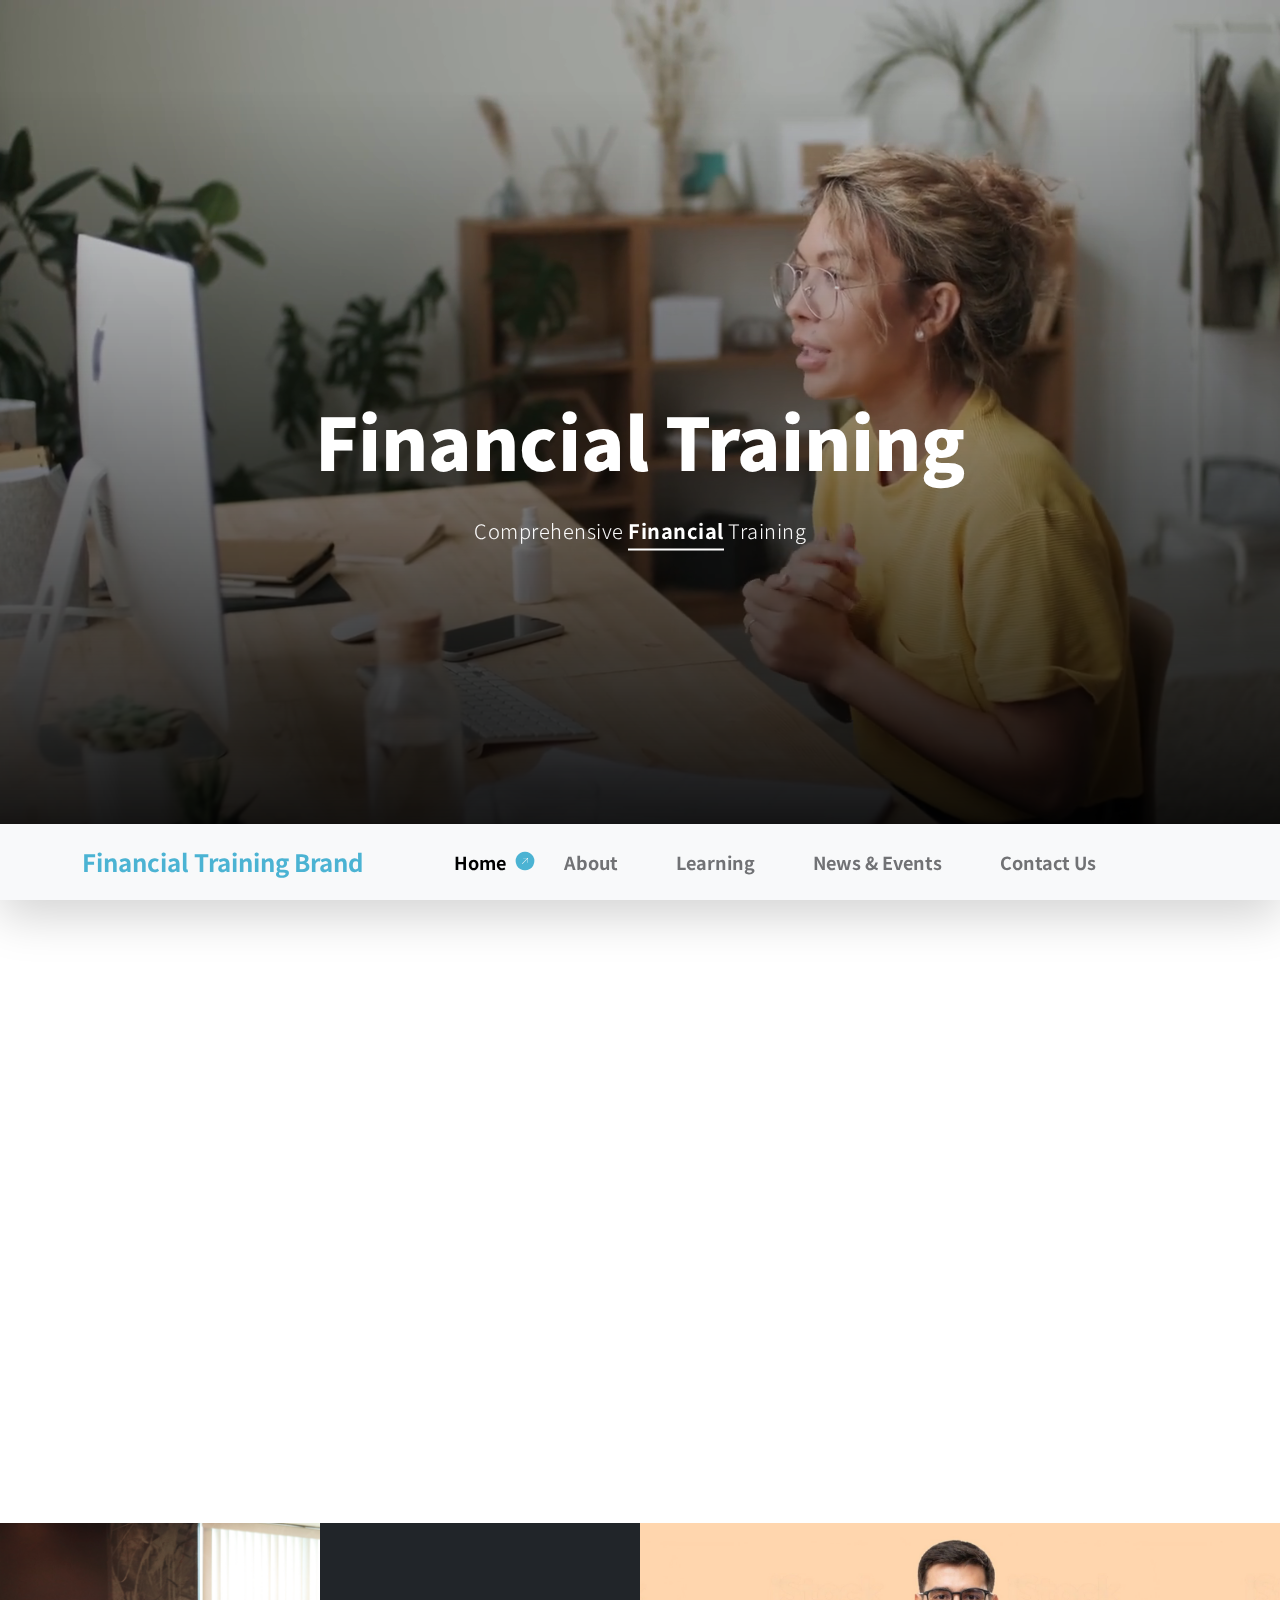
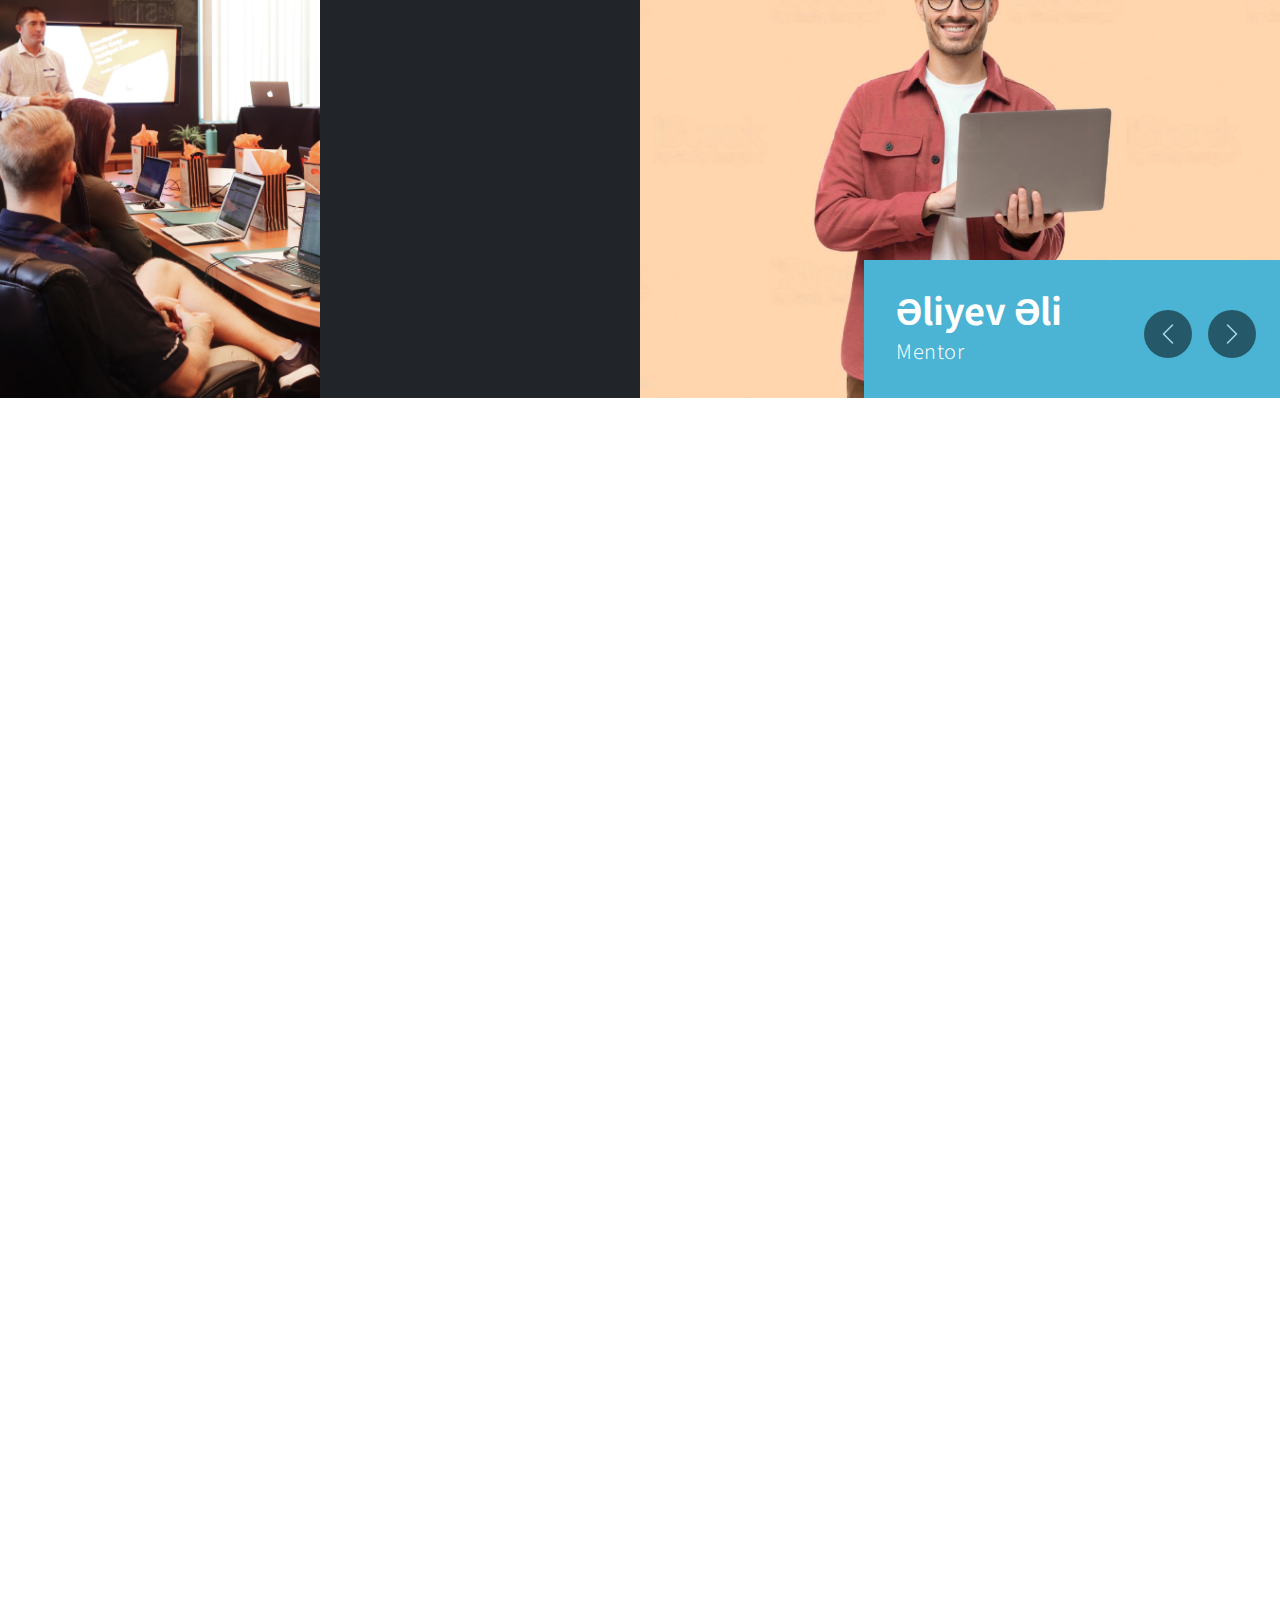
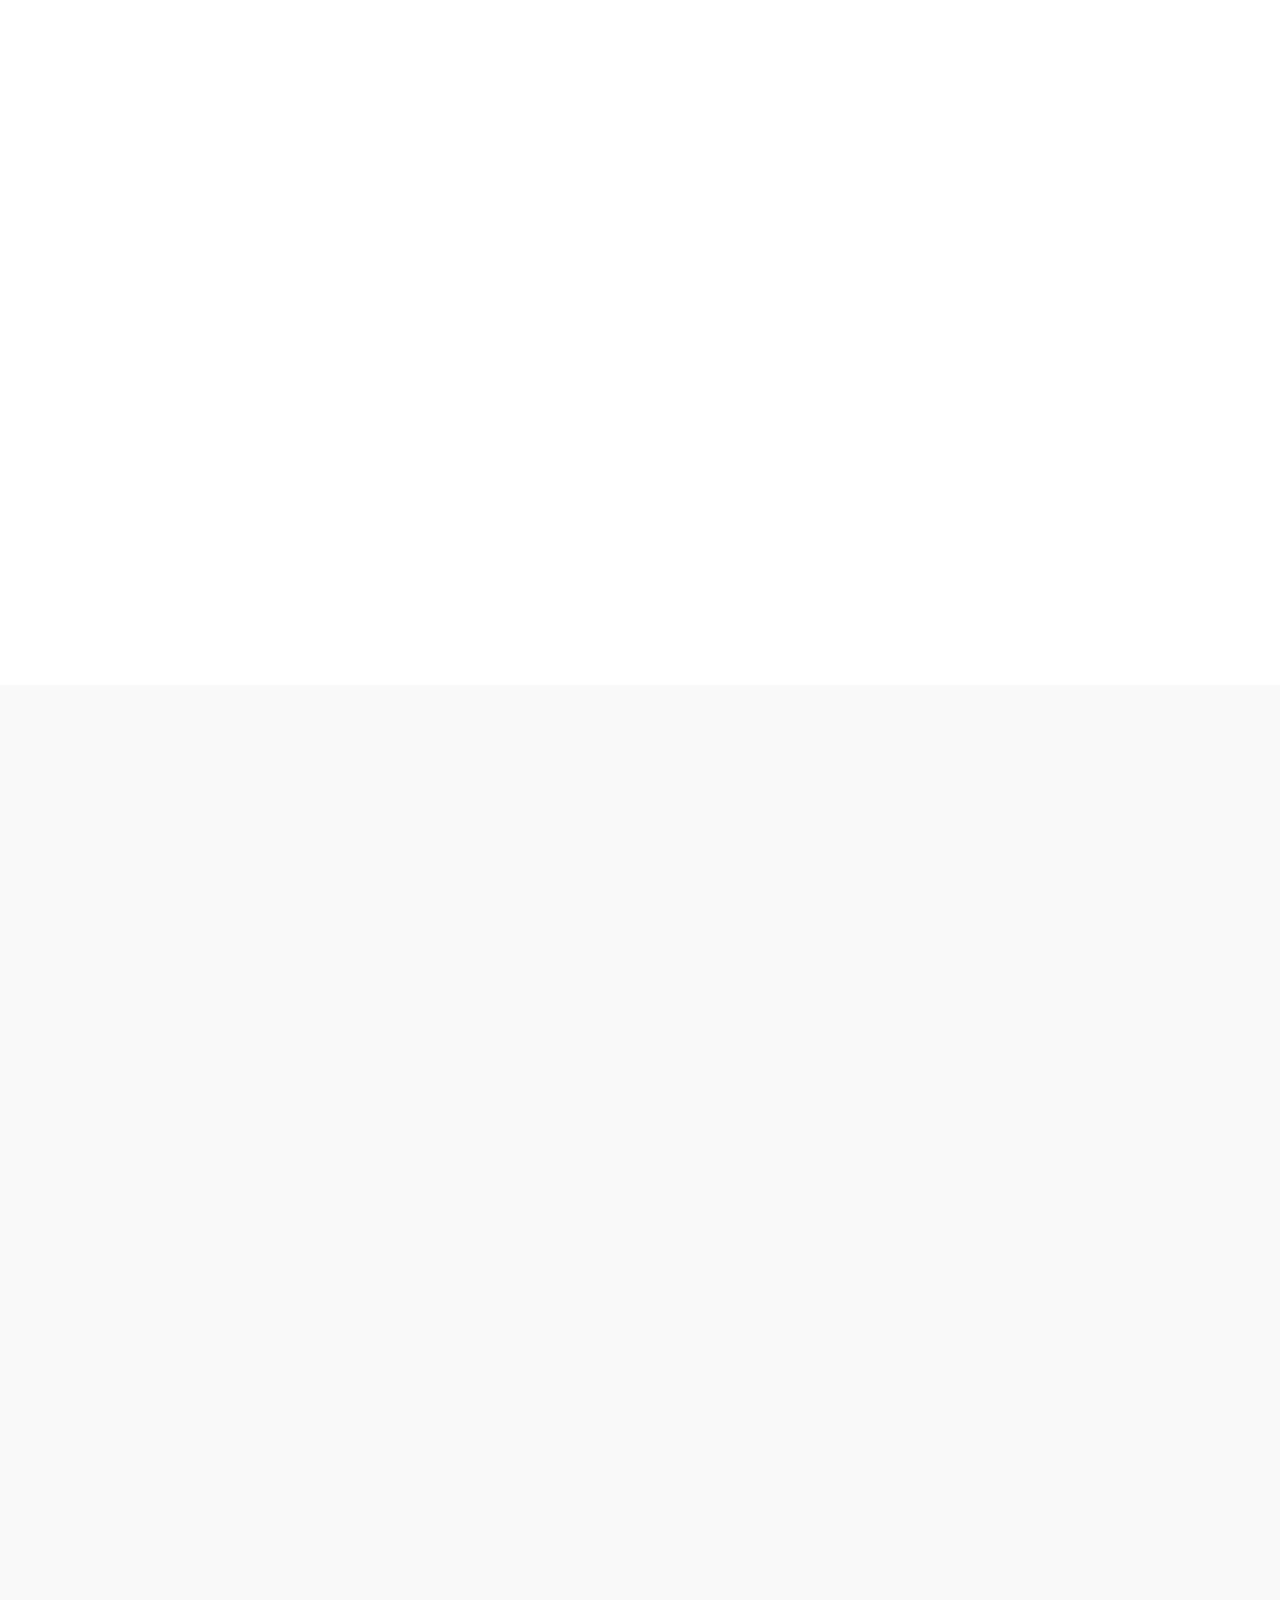
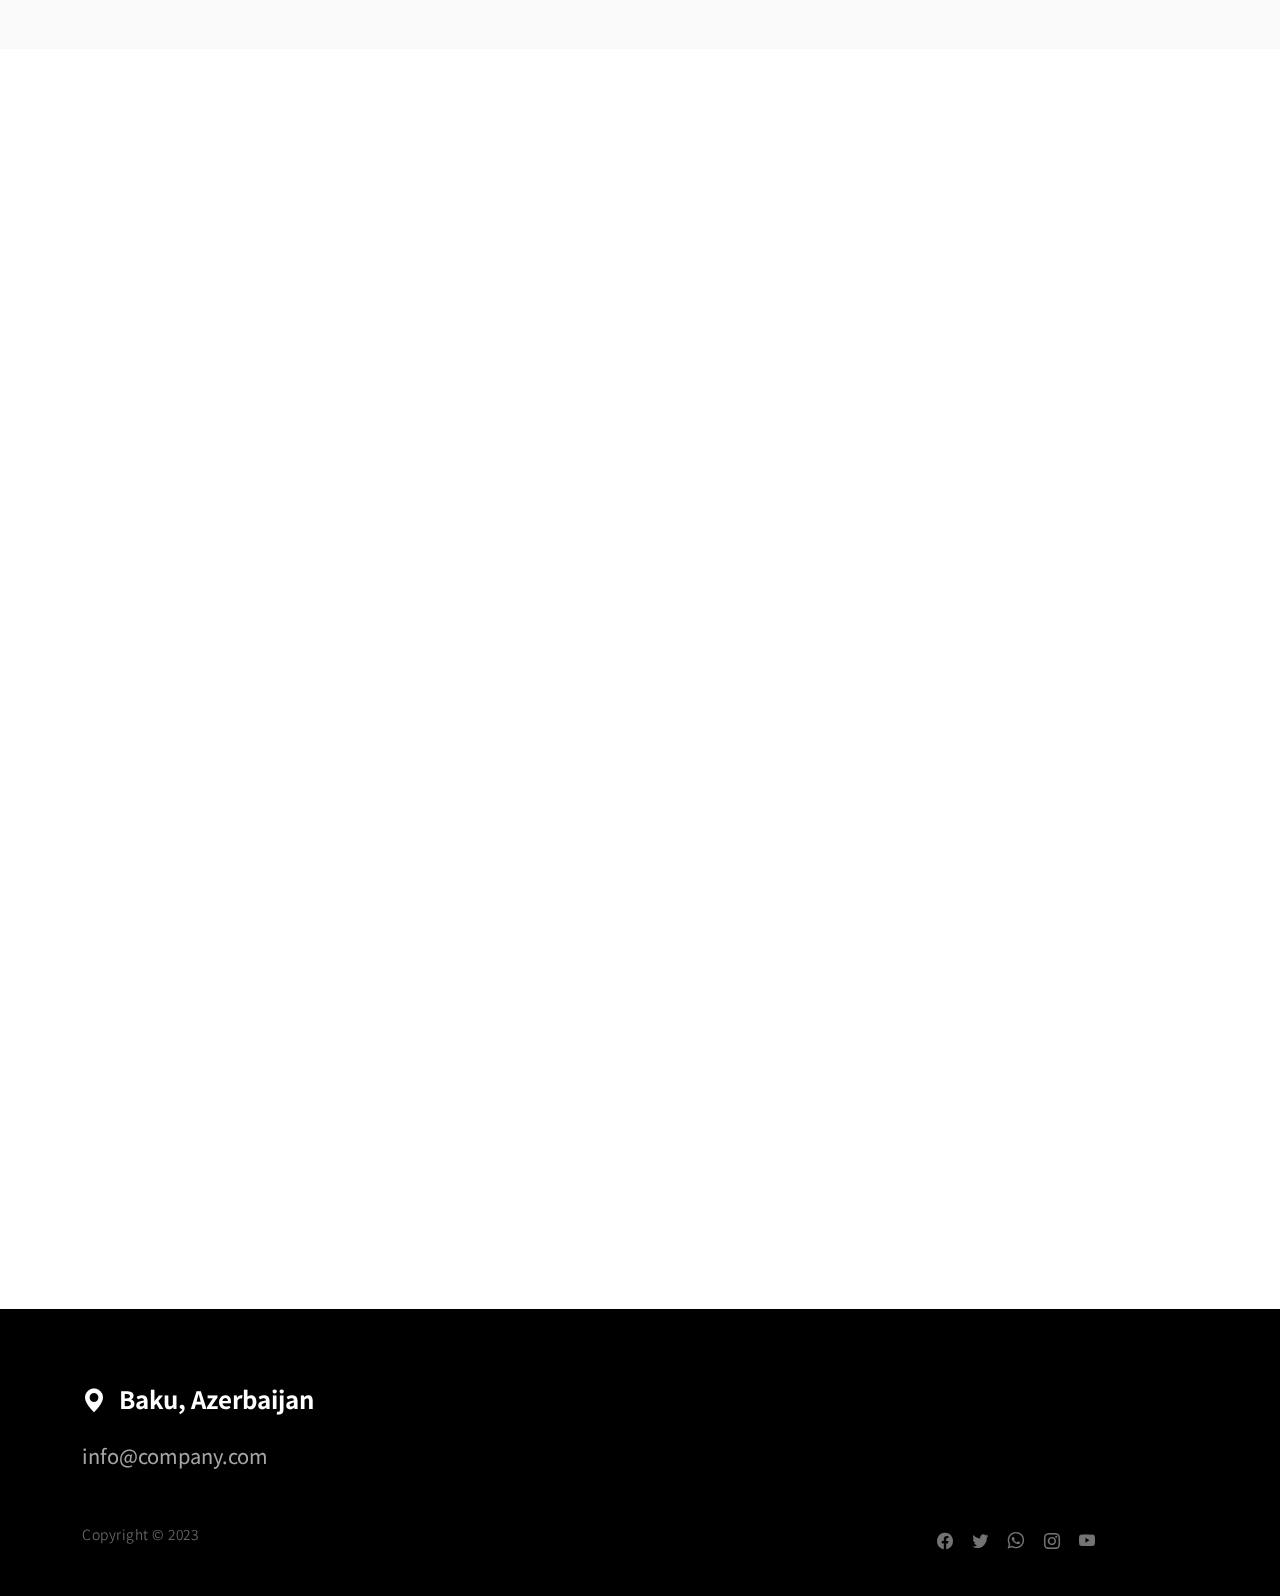
==== index.html @ aeb7f9ad "financial page" ====
<!doctype html>
<html lang="en">
    <head>
        <meta charset="utf-8">
        <meta name="viewport" content="width=device-width, initial-scale=1">

        <meta name="description" content="">
        <meta name="author" content="">

        <title>Busines Finansial Training</title>

        <!-- CSS FILES -->
        <link rel="preconnect" href="https://fonts.googleapis.com">

        <link rel="preconnect" href="https://fonts.gstatic.com" crossorigin>
        
        <link href="https://fonts.googleapis.com/css2?family=Noto+Sans+JP:wght@100;300;400;700;900&display=swap" rel="stylesheet">

        <link href="css/bootstrap.min.css" rel="stylesheet">
        <link href="css/bootstrap-icons.css" rel="stylesheet">

        <link rel="stylesheet" href="css/magnific-popup.css">

        <link href="css/aos.css" rel="stylesheet">

        <link href="css/style.css" rel="stylesheet">
<!--

-->
    </head>
    
    <body>
    
        <main>

            <section class="hero" id="hero">
                <div class="heroText">
                    <h1 class="text-white mt-5 mb-lg-4" data-aos="zoom-in" data-aos-delay="800">
                        Financial Training
                    </h1>

                    <p class="text-secondary-white-color" data-aos="fade-up" data-aos-delay="1000">
                        Comprehensive <strong class="custom-underline">Financial</strong> Training
                    </p>
                </div>

                <div class="videoWrapper">
                    <video autoplay="" loop="" muted="" class="custom-video" poster="videos/792bd98f3e617786c850493560e11c45.jpg">
                        <source src="videos/person.mp4" type="video/mp4">                        
                    </video>
                </div>

                <div class="overlay"></div>
            </section>

            <nav class="navbar navbar-expand-lg bg-light shadow-lg">
                <div class="container">
                    <a class="navbar-brand" href="index.html">
                        <strong>Financial Training Brand</strong>
                    </a>

                    <button class="navbar-toggler" type="button" data-bs-toggle="collapse" data-bs-target="#navbarNav" aria-controls="navbarNav" aria-expanded="false" aria-label="Toggle navigation">
                        <span class="navbar-toggler-icon"></span>
                    </button>

                    <div class="collapse navbar-collapse" id="navbarNav">
                        <ul class="navbar-nav mx-auto">
                            <li class="nav-item active">
                                <a class="nav-link" href="#hero">Home</a>
                            </li>

                            <li class="nav-item">
                                <a class="nav-link" href="#about">About</a>
                            </li>

                            <li class="nav-item">
                                <a class="nav-link" href="#portfolio">Learning</a>
                            </li>

                            <li class="nav-item">
                                <a class="nav-link" href="#news">News & Events</a>
                            </li>

                            <li class="nav-item">
                                <a class="nav-link" href="#contact">Contact Us</a>
                            </li>
                        </ul>
                    </div>
                </div>
            </nav>

            <section class="section-padding pb-0" id="about">
                <div class="container mb-5 pb-lg-5">
                    <div class="row">
                        <div class="col-12">
                            <h2 class="mb-3" data-aos="fade-up">We Help You Make Informed Business Decisions</h2>
                        </div>

                        <div class="col-lg-6 col-12 mt-3 mb-lg-5">
                            <p class="me-4" data-aos="fade-up" data-aos-delay="300">We understand that managing finances can be overwhelming, especially for small business owners who have to juggle multiple responsibilities. That's why our training programs are designed to help you gain the knowledge and skills needed to make informed financial decisions that can ultimately lead to success.</p>
                        </div>

                        <div class="col-lg-6 col-12 mt-lg-3 mb-lg-5">
                            <p data-aos="fade-up" data-aos-delay="500">Our courses cover a wide range of topics, including financial planning, budgeting, cash flow management, financial analysis, and investment strategies. Our expert instructors have extensive experience in finance and business management, and they are passionate about helping others achieve their financial goals.</p>
                        </div>

                    </div>
                </div>

                <div class="container-fluid">
                    <div class="row">
                        <div class="col-lg-3 col-12 p-0">      
                            <img src="images/training.jpg" class="img-fluid about-image" alt="">
                        </div>

                        <div class="col-lg-3 col-12 bg-dark">  
                            <div class="d-flex flex-column flex-wrap justify-content-center h-100 py-5 px-4 pt-lg-4 pb-lg-0">
                                <h3 class="text-white mb-3" data-aos="fade-up">We’re - idealists and strategic thinkers.</h3>

                                <p class="text-secondary-white-color" data-aos="fade-up">Over ten years experiance</p>

                                <div class="mt-3 custom-links">
                                    
                                    <a href="#news" class="text-white custom-link" data-aos="zoom-in" data-aos-delay="100">Read News & Events</a>

                                    <a href="#contact" class="text-white custom-link" data-aos="zoom-in" data-aos-delay="300">Learn with Us</a>
                                </div>

                            </div>
                        </div>

                        <div class="col-lg-6 col-12 p-0">  
                            <section id="myCarousel" class="carousel slide carousel-fade" data-bs-ride="carousel">
                                <div class="carousel-inner">
                                    <div class="carousel-item active">
                                        <img src="images/people/5.jpg" class="img-fluid team-image" alt="">

                                        <div class="team-thumb bg-warning">
                                            <h3 class="text-white mb-0">Əliyev Əli</h3>

                                            <p class="text-secondary-white-color mb-0">Mentor</p>
                                        </div>
                                    </div>

                                    <div class="carousel-item">
                                        <img src="images/people/1.jpg" class="img-fluid team-image" alt="">

                                        <div class="team-thumb bg-primary">
                                            <h3 class="text-white mb-0">Vəliyev Vəli</h3>

                                            <p class="text-secondary-white-color mb-0">CEO</p>
                                        </div>
                                    </div>

                                    <div class="carousel-item">
                                        <img src="images/people/4.jpg" class="img-fluid team-image" alt="">

                                        <div class="team-thumb bg-success">
                                            <h3 class="text-white mb-0">Nail</h3>

                                            <p class="text-secondary-white-color mb-0">Director</p>
                                        </div>
                                    </div>

                                    <div class="carousel-item">
                                        <img src="images/people/2.jpg" class="img-fluid team-image" alt="">

                                        <div class="team-thumb bg-info">
                                            <h3 class="text-white mb-0">Fuad</h3>

                                            <p class="text-secondary-white-color mb-0">Teacher</p>
                                        </div>
                                    </div>

                                    <div class="carousel-item">
                                        <img src="images/people/3.jpg" class="img-fluid team-image" alt="">

                                        <div class="team-thumb bg-danger">
                                            <h3 class="text-white mb-0">Həmid</h3>

                                            <p class="text-secondary-white-color mb-0">Manager</p>
                                        </div>
                                    </div>
                                </div>

                                <button class="carousel-control-prev" type="button" data-bs-target="#myCarousel" data-bs-slide="prev">
                                      <span class="carousel-control-prev-icon" aria-hidden="true"></span>

                                      <span class="visually-hidden">Previous</span>
                                </button>

                                <button class="carousel-control-next" type="button" data-bs-target="#myCarousel" data-bs-slide="next">
                                      <span class="carousel-control-next-icon" aria-hidden="true"></span>

                                      <span class="visually-hidden">Next</span>
                                </button>
                            </section>

                        </div>
                    </div>
                </div>
            </section>

            <section class="section-padding" id="portfolio">
                <div class="container">
                    <div class="row">

                        <div class="col-12">
                            <h2 class="mb-5 text-center" data-aos="fade-up">Learning</h2>
                        </div>

                        <div class="col-lg-6 col-12">
                            <div class="portfolio-thumb mb-5" data-aos="fade-up">
                                <a href="images/portfolio/analysis.jpg" class="image-popup">
                                    <img src="images/portfolio/analysis.jpg" class="img-fluid portfolio-image" alt="">
                                </a>

                                <div class="portfolio-info">                     
                                    <h4 class="portfolio-title mb-0">Financial Planning and Analysis for Business Owners</h4>

                                    <p class="text-danger">This course provides a comprehensive overview of financial planning and analysis techniques that are specifically designed for business owners. You will learn how to evaluate your company's financial health, identify potential risks and opportunities, and develop a long-term financial plan that aligns with your business goals.</p>
                                </div>
                            </div> 

                            <div class="portfolio-thumb" data-aos="fade-up">
                                <a href="images/portfolio/managment.jpg" class="image-popup">
                                    <img src="images/portfolio/managment.jpg" class="img-fluid portfolio-image" alt="">
                                </a>

                                <div class="portfolio-info">                     
                                    <h4 class="portfolio-title mb-0">Cash Flow Management: Strategies for Sustainable Business Growth</h4>

                                    <p class="text-success">This course teaches you how to effectively manage your business's cash flow to ensure sustainable growth and profitability. You will learn how to create accurate cash flow forecasts, identify and manage cash flow risks, and implement strategies to optimize cash flow.</p>
                                </div>
                            </div> 
                        </div>

                        <div class="col-lg-6 col-12">
                            <div class="portfolio-thumb mt-5 mt-lg-0 mb-5" data-aos="fade-up">
                                <a href="images/portfolio/investing.jpg" class="image-popup">
                                    <img src="images/portfolio/investing.jpg" class="img-fluid portfolio-image" alt="">
                                </a>

                                <div class="portfolio-info">                     
                                    <h4 class="portfolio-title mb-0">Investing in Your Business: Maximizing Returns and Minimizing Risks</h4>

                                    <p class="text-warning">This course focuses on investment strategies that can help you grow your business while minimizing risks. You will learn how to evaluate different investment opportunities, develop an investment plan that aligns with your business goals, and implement strategies to mitigate risks.</p>
                                </div>
                            </div> 

                            <div class="portfolio-thumb" data-aos="fade-up">
                                <a href="images/portfolio/budget.jpg" class="image-popup">
                                    <img src="images/portfolio/budget.jpg" class="img-fluid portfolio-image" alt="">
                                </a>

                                <div class="portfolio-info">                     
                                    <h4 class="portfolio-title mb-0">Mastering Business Budgeting: From Basics to Advanced Techniques</h4>

                                    <p class="text-info">This course covers everything you need to know about budgeting for your business, from the basics of creating a budget to advanced techniques for forecasting and variance analysis. You will learn how to create an effective budget, monitor your actual spending against your budget, and make adjustments as needed to ensure financial stability and growth.</p>
                                </div>
                            </div> 
                        </div>

                    </div>
                </div>
            </section>

            <section class="news section-padding" id="news">
                <div class="container">
                    <div class="row">

                        <div class="col-12">
                            <h2 class="mb-5 text-center" data-aos="fade-up">News & Events</h2>
                        </div>

                        <div class="col-lg-6 col-12 mb-5 mb-lg-0">
                            <div class="news-thumb" data-aos="fade-up">
                                <a href="news-detail.html" class="news-image-hover news-image-hover-warning">
                                    <img src="images/news/strategy.jpg" class="img-fluid large-news-image news-image" alt="">
                                </a>

                                <div class="news-category bg-warning text-white">News</div>
                                
                                <div class="news-text-info">
                                    <h5 class="news-title">
                                        <a href="news-detail.html" class="news-title-link">TNew Course Alert: Advanced Financial Modeling for Business Owners</a>
                                    </h5>

                                    <span class="text-muted">Stay ahead of the curve with our latest course, designed to help business owners develop complex financial models to support strategic decision-making.</span>
                                </div>
                            </div> 
                        </div>

                        <div class="col-lg-6 col-12">
                            <div class="news-thumb news-two-column d-flex flex-column flex-lg-row" data-aos="fade-up">
                                <div class="news-top w-100">
                                    
                                    <a href="news-detail.html" class="news-image-hover news-image-hover-primary">
                                        <img src="images/news/event.jpg" class="img-fluid news-image" alt="">
                                    </a>

                                    <div class="news-category bg-primary text-white">Events</div>
                                </div>
                                
                                <div class="news-bottom w-100">
                                    <div class="news-text-info">
                                        <h6 class="news-title">
                                            <a href="news-detail.html" class="news-title-link">Webinar: Managing Business Finances in Times of Economic Uncertainty</a>
                                        </h6>

                                        <div class="d-flex flex-wrap">
                                            <span class="text-muted me-2">
                                                <i class="bi-geo-alt-fill me-1 mb-2 mb-lg-0"></i>
                                                Baku,
                                            </span>

                                            <!-- <span class="text-muted">Join our expert panel for a discussion on how to manage your business.</span> -->
                                            <!-- <span class="text-muted">June 6, 2023</span> -->
                                        </div>
                                    </div>
                                </div>
                            </div> 

                            <div class="news-thumb news-two-column d-flex flex-column flex-lg-row" data-aos="fade-up">
                                <div class="news-top w-100" data-aos="fade-up">
                                    
                                    <a href="news-detail.html" class="news-image-hover news-image-hover-success">
                                        <img src="images/news/success.jpg" class="img-fluid news-image" alt="">
                                    </a>

                                    <div class="news-category bg-success text-white">News</div>
                                </div>
                                
                                <div class="news-bottom w-100">
                                    <div class="news-text-info">
                                        <h6 class="news-title">
                                            <a href="news-detail.html" class="news-title-link">Success Story: How Our Financial Training Transformed a Small Business</a>
                                        </h6>

                                        <!-- <span class="text-muted">Read about how one of our clients used the skills and knowledge gained from our financial training programs to turn their struggling business around and achieve sustainable growth. Learn about the challenges they faced, the strategies they implemented, and the results they achieved.</span> -->
                                    </div>
                                </div>
                            </div> 
                        </div>

                    </div>
                </div>
            </section>

            <section class=" contact section-padding" id="contact">
                <div class="container">
                    <div class="row">
                        
                        <div class="col-lg-7 col-12 mx-auto">

                            <h2 class="mb-4 text-center" data-aos="fade-up">Write to us</h2>

                            <form action="#" method="post" class="contact-form" role="form" data-aos="fade-up">

                                <div class="row">
                                    
                                    <div class="col-lg-6 col-6">
                                        <label for="name" class="form-label">Name <sup class="text-danger">*</sup></label>

                                        <input type="text" name="name" id="name" class="form-control" placeholder="Full name" required>
                                    </div>

                                    <div class="col-lg-6 col-6">
                                        <label for="email" class="form-label">Email <sup class="text-danger">*</sup></label>

                                        <input type="email" name="email" id="email" pattern="[^ @]*@[^ @]*" class="form-control" placeholder="Email address" required>
                                    </div>

                                    <div class="col-12 my-4">
                                        <label for="message" class="form-label">How can we help?</label>

                                        <textarea name="message" rows="6" class="form-control" id="message" placeholder="Tell us about the project" required></textarea>
                                        
                                    </div>

                                    <div class="col-12">
                                        <label for="services" class="form-label">Services<sup class="text-danger">*</sup></label>
                                    </div>

                                    <div class="col-lg-4 col-12">
                                        <div class="form-check">
                                            <input type="checkbox" id="checkbox1" name="checkbox1" class="form-check-input">

                                            <label class="form-check-label" for="checkbox1">Finance</label>
                                          </div>
                                    </div>

                                    <div class="col-lg-4 col-12 my-2 my-lg-0">
                                        <div class="form-check">
                                            <input type="checkbox" id="checkbox2" name="checkbox2" class="form-check-input">

                                            <label class="form-check-label" for="checkbox2">Development</label>
                                          </div>
                                    </div>

                                    <div class="col-lg-4 col-12">
                                        <div class="form-check">
                                            <input type="checkbox" id="checkbox3" name="checkbox3" class="form-check-input">

                                            <label class="form-check-label" for="checkbox3">Financial Analysis</label>
                                          </div>
                                    </div>
                                </div>

                                <div class="col-lg-5 col-12 mx-auto mt-5">
                                    <button type="submit" class="form-control">Send Message</button>
                                </div>
                            </form>
                        </div>

                    </div>
                </div>
            </section>

            <section class="google-map">
                <iframe src="https://www.google.com/maps/embed?pb=!1m18!1m12!1m3!1d194472.7685290428!2d49.6901468531822!3d40.39473700833505!2m3!1f0!2f0!3f0!3m2!1i1024!2i768!4f13.1!3m3!1m2!1s0x40307d6bd6211cf9%3A0x343f6b5e7ae56c6b!2z0JHQsNC60YM!5e0!3m2!1sru!2saz!4v1683681898958!5m2!1sru!2saz" width="600" height="450" style="border:0;" allowfullscreen="" loading="lazy" referrerpolicy="no-referrer-when-downgrade"></iframe>
            </section>

        </main>

        <footer class="site-footer">
            <div class="container">
                <div class="row">

                    <div class="col-12">
                        <h5 class="text-white">
                            <i class="bi-geo-alt-fill me-2"></i>
                            Baku, Azerbaijan
                        </h5>

                        <a href="mailto:info@company.com" class="custom-link mt-3 mb-5">
                            info@company.com
                        </a>
                    </div>

                    <div class="col-6">
                        <p class="copyright-text mb-0">Copyright © 2023 
                        
                    
                    </div>

                    <div class="col-lg-3 col-5 ms-auto">
                        <ul class="social-icon">
                            <li><a href="#" class="social-icon-link bi-facebook"></a></li>

                            <li><a href="#" class="social-icon-link bi-twitter"></a></li>

                            <li><a href="#" class="social-icon-link bi-whatsapp"></a></li>

                            <li><a href="#" class="social-icon-link bi-instagram"></a></li>

                            <li><a href="#" class="social-icon-link bi-youtube"></a></li>
                        </ul>
                    </div>

                </div>
            </section>
        </footer>

        <!-- JAVASCRIPT FILES -->
        <script src="js/jquery.min.js"></script>
        <script src="js/bootstrap.bundle.min.js"></script>
        <script src="js/jquery.sticky.js"></script>
        <script src="js/aos.js"></script>
        <script src="js/jquery.magnific-popup.min.js"></script>
        <script src="js/magnific-popup-options.js"></script>
        <script src="js/scrollspy.min.js"></script>
        <script src="js/custom.js"></script>

    </body>
</html>
---- css/style.css ----
/*---------------------------------------
  CUSTOM PROPERTIES ( VARIABLES )             
-----------------------------------------*/
:root {
  --white-color:                  #FFFFFF;
  --primary-color:                #4bb3d3;
  --section-bg-color:             #f9f9f9;
  --dark-color:                   #000000;
  --grey-color:                   #fcfeff;
  --text-secondary-white-color:   rgba(255, 255, 255, 0.98);
  --title-color:                  #565758;
  --p-color:                      #717275;

  --body-font-family:           'Noto Sans JP', sans-serif;

  --h1-font-size:               72px;
  --h2-font-size:               42px;
  --h3-font-size:               36px;
  --h4-font-size:               32px;
  --h5-font-size:               24px;
  --h6-font-size:               22px;
  --p-font-size:                20px;
  --copyright-text-font-size:   14px;
  --custom-link-font-size:      12px;

  --font-weight-light:          300;
  --font-weight-normal:         400;
  --font-weight-bold:           700;
  --font-weight-black:          900;
}

body,
html {
  height: 100%;
}

body {
    background: var(--white-color);
    font-family: var(--body-font-family);    
    position: relative;
}

/*---------------------------------------
  TYPOGRAPHY               
-----------------------------------------*/

h2,
h3,
h4,
h5,
h6 {
  color: var(--dark-color);
  line-height: inherit;
}

h1,
h2,
h3,
h4,
h5,
h6 {
  font-weight: var(--font-weight-bold);
}

h1,
h2 {
  font-weight: var(--font-weight-black);
}

h1 {
  font-size: var(--h1-font-size);
  line-height: normal;
}

h2 {
  font-size: var(--h2-font-size);
}

h3 {
  font-size: var(--h3-font-size);
}

h4 {
  font-size: var(--h4-font-size);
}

h5 {
  font-size: var(--h5-font-size);
}

h6 {
  font-size: var(--h6-font-size);
}

p {
  color: var(--p-color);
  font-size: var(--p-font-size);
  font-weight: var(--font-weight-light);
  letter-spacing: 0.5px;
}

.text-secondary-white-color {
  color: var(--text-secondary-white-color);
}

a, 
button {
  touch-action: manipulation;
  transition: all 0.3s;
}

a {
  color: var(--p-color);
  text-decoration: none;
}

a:hover {
  color: var(--primary-color);
}

::selection {
  background: var(--dark-color);
  color: var(--white-color);
}

.custom-underline {
  border-bottom: 2px solid var(--white-color);
  color: var(--white-color);
  padding-bottom: 4px;
}

.videoWrapper {
  position: relative;
  padding-bottom: 56.25%; /* 16:9 */
  height: 0;
  z-index: -100;
}

.custom-video {
  position: absolute;
  top: 0;
  left: 0;
  width: 100%;
  height: 100%;
}

.overlay {
  background: linear-gradient(to top, #000, transparent 90%);
  position: absolute;
  top: 0;
  right: 0;
  bottom: 0;
  left: 0;
}

/*---------------------------------------
  CUSTOM LINK               
-----------------------------------------*/
.custom-links {
  max-width: 230px;
}

.custom-link {
  position: relative;
  overflow: hidden;
  z-index: 1;
  display: inline-block;
  transition: all .3s cubic-bezier(.645,.045,.355,1);
}

.custom-link::after {
  content: "";
  width: 0;
  height: 2px;
  bottom: 0;
  position: absolute;
  left: auto;
  right: 0;
  z-index: -1;
  transition: width .6s cubic-bezier(.25,.8,.25,1) 0s;
  background: currentColor;
}

.custom-link:hover::after {
  width: 100%;
  left: 0;
  right: auto;
}

.custom-link:hover,
.custom-link:hover::after {
  color: var(--white-color);
}

b,
strong {
  font-weight: var(--font-weight-bold);
}

/*---------------------------------------
  NAVIGATION               
-----------------------------------------*/

.navbar {
  z-index: 9;
  right: 0;
  left: 0;
  padding-top: 15px;
  padding-bottom: 15px;
}

.navbar-brand {
  color: var(--primary-color);
  font-size: 24px;
  font-weight: var(--font-weight-bold);
}

.navbar-expand-lg .navbar-nav .nav-link {
  padding-right: 15px;
  padding-left: 15px;
}

.navbar-nav .nav-link::after {
  content: "\f140";
  font-family: bootstrap-icons;
  display: inline-block;
  margin-left: 10px;
  color: var(--primary-color);
  opacity: 0;
  -webkit-transition: opacity 0.3s, -webkit-transform 0.3s;
  -moz-transition: opacity 0.3s, -moz-transform 0.3s;
  transition: opacity 0.3s, transform 0.3s;
  -webkit-transform: translateY(10px);
  -moz-transform: translateY(10px);
  transform: translateY(10px);
}

.navbar-nav .nav-link:hover::after {
  opacity: 1;
  -webkit-transform: translateY(0px);
  -moz-transform: translateY(0px);
  transform: translateY(0px);
}

.navbar-nav .nav-link {
  color: var(--p-color);
  font-size: 18px;
  font-weight: var(--font-weight-bold);
  position: relative;
}

.navbar-nav .nav-link:hover::after,
.navbar-nav .nav-item.active .nav-link::after {
  color: var(--primary-color);
  opacity: 1;
  -webkit-transform: translateY(0px);
  -moz-transform: translateY(0px);
  transform: translateY(0px);
}

.navbar-nav .nav-item.active .nav-link,
.nav-link:focus, 
.nav-link:hover {
  color: var(--dark-color);
}

.nav-link:focus {
  color: var(--p-color);
}

.navbar-toggler {
  border: 0;
  padding: 0;
  cursor: pointer;
  margin: 0;
  width: 30px;
  height: 35px;
  outline: none;
}

.navbar-toggler:focus {
  outline: none;
  box-shadow: none;
}

.navbar-toggler[aria-expanded="true"] .navbar-toggler-icon {
  background: transparent;
}

.navbar-toggler[aria-expanded="true"] .navbar-toggler-icon:before,
.navbar-toggler[aria-expanded="true"] .navbar-toggler-icon:after {
  transition: top 300ms 50ms ease, -webkit-transform 300ms 350ms ease;
  transition: top 300ms 50ms ease, transform 300ms 350ms ease;
  transition: top 300ms 50ms ease, transform 300ms 350ms ease, -webkit-transform 300ms 350ms ease;
  top: 0;
}

.navbar-toggler[aria-expanded="true"] .navbar-toggler-icon:before {
  transform: rotate(45deg);
}

.navbar-toggler[aria-expanded="true"] .navbar-toggler-icon:after {
  transform: rotate(-45deg);
}

.navbar-toggler .navbar-toggler-icon {
  background: var(--dark-color);
  transition: background 10ms 300ms ease;
  display: block;
  width: 30px;
  height: 2px;
  position: relative;
}

.navbar-toggler .navbar-toggler-icon:before,
.navbar-toggler .navbar-toggler-icon:after {
  transition: top 300ms 350ms ease, -webkit-transform 300ms 50ms ease;
  transition: top 300ms 350ms ease, transform 300ms 50ms ease;
  transition: top 300ms 350ms ease, transform 300ms 50ms ease, -webkit-transform 300ms 50ms ease;
  position: absolute;
  right: 0;
  left: 0;
  background: var(--dark-color);
  width: 30px;
  height: 2px;
  content: '';
}

.navbar-toggler .navbar-toggler-icon:before {
  top: -8px;
}

.navbar-toggler .navbar-toggler-icon:after {
  top: 8px;
}

/*---------------------------------------
  HERO              
-----------------------------------------*/
.hero {
  position: relative;
  overflow: hidden;
}

@media screen and (min-width: 992px) {
  .hero {
    height: 100vh;
  }

  .custom-video,
  .news-detail-image {
    object-fit: cover;
    width: 100vw;
    height: 100vh;
  }

  .sticky-wrapper {
    position: relative;
    bottom: 76px;
  }
}

.heroText {
  position: absolute;
  z-index: 9;
  top: 50%;
  left: 50%;
  transform: translate(-50%, -50%);
  width: 85%;
  text-align: center;
}

/*---------------------------------------
  ABOUT & TEAM MEMBERS               
-----------------------------------------*/
.about-image,
.team-image {
  width: 100%;
  height: 100%;
  max-height: 635px;
  min-height: 475px;
  object-fit: cover;
}

.team-thumb {
  background: var(--white-color);
  position: absolute;
  bottom: 0;
  right: 0;
  width: 65%;
  padding: 22px 32px 32px 32px;
}

.carousel-control-next, 
.carousel-control-prev {
  top: auto;
  bottom: 2.5rem;
}

.carousel-control-prev {
  right: 4rem;
  left: auto;
}

.carousel-control-next-icon, 
.carousel-control-prev-icon {
  background-color: var(--dark-color);
  background-size: 50% 50%;
  border-radius: 100px;
  width: 3rem;
  height: 3rem;
}

/*---------------------------------------
  PORTFOLIO               
-----------------------------------------*/
.portfolio-thumb {
  position: relative;
  overflow: hidden;
}

.portfolio-info {
  margin: 20px;
}

/*---------------------------------------
  NEWS & EVENTS               
-----------------------------------------*/

.news,
.related-news {
  background: var(--section-bg-color);
}

.news-thumb {
  position: relative;
}

.news-category {
  background: var(--white-color);
  position: absolute;
  z-index: 9;
  top: 0;
  left: 0;
  padding: 4px 12px;
  display: inline-block;
}

.news-text-info {
  margin: 0 20px;
}

.news-title {
  margin-top: 15px;
  margin-bottom: 15px;
}

.news-title-link {
  color: var(--title-color);
  display: inline-block;
}

.news-title-link:hover {
  color: var(--dark-color);
}

.portfolio-image,
.news-image {
  display: block;
  transition: transform 0.6s ease-out;
}

.news-image-hover {
  display: inline-block;
  position: relative;
  overflow: hidden;
  z-index: 1;
  transition: all .3s cubic-bezier(.645,.045,.355,1);
  padding-bottom: 4px;
  height: 100%;
}

.news-image-hover::after {
  content: "";
  width: 0;
  height: 4px;
  bottom: 0;
  position: absolute;
  left: auto;
  right: 0;
  z-index: -1;
  transition: width .6s cubic-bezier(.25,.8,.25,1) 0s;
  background: #198754;
}

.news-image-hover-warning::after {
  background: #4bb3d3;
}

.news-image-hover-primary::after {
  background: #0d6efd;
}

.news-image-hover-success::after {
  background: #198754;
}

.news-image-hover:hover::after {
  width: 100%;
  left: 0;
  right: auto;
  z-index: 9;
}

.image-popup:hover .portfolio-image,
.news-image-hover:hover .news-image {
  transform: scale(1.02);
}

.news-two-column {
  min-height: 199px;
  margin-bottom: 16px;
}

.news-two-column .news-image {
  width: 100%;
  height: 100%;
  object-fit: cover;
}

.social-share-link,
.social-share-link + span {
  color: rgba(255, 255, 255, 0.65);
}

/*---------------------------------------
  SECTION               
-----------------------------------------*/
.section-padding {
  padding-top: 7rem;
  padding-bottom: 7rem;
}

/*---------------------------------------
  CONTACT              
-----------------------------------------*/
.contact-info {
  padding: 40px;
}

.contact-form .form-control {
  border-radius: 0;
  font-weight: var(--font-weight-normal);
  padding-top: 12px;
  padding-bottom: 12px;
}

.contact-form button[type='submit'] {
  background: var(--dark-color);
  border: none;
  border-radius: 100px;
  color: var(--white-color);
  font-weight: var(--font-weight-bold);
  text-transform: uppercase;
  padding: 16px;
  transition: all 0.6s ease-out;
}

.contact-form button[type='submit']:hover {
  background: var(--primary-color);
}

.form-label {
  color: var(--p-color);
  font-weight: var(--font-weight-bold);
}

.map-iframe {
  display: block;
  filter: grayscale(100);
}

/*---------------------------------------
  SITE FOOTER               
-----------------------------------------*/
.site-footer {
  background: var(--dark-color);
  padding-top: 4.5rem;
  padding-bottom: 2.5rem;
}

.site-footer .custom-link {
  color: rgba(255, 255, 255, 0.65);
  font-size: var(--p-font-size);
}

.site-footer .custom-link:hover,
.site-footer .social-icon-link:hover {
  color: var(--white-color);
}

.copyright-text {
  color: rgba(255, 255, 255, 0.45);
  font-size: var(--copyright-text-font-size);
}

/*---------------------------------------
  SOCIAL ICON               
-----------------------------------------*/
.social-icon {
  margin: 0;
  padding: 0;
}

.social-icon li {
  list-style: none;
  display: inline-block;
  vertical-align: top;
}

.social-icon-link {
  color: rgba(255, 255, 255, 0.45);
  font-size: 1rem;
  display: inline-block;
  vertical-align: top;
  margin-top: 4px;
  margin-bottom: 4px;
  margin-right: 15px;
}

.social-icon-link:hover {
  color: var(--primary-color);
}

/*---------------------------------------
  RESPONSIVE STYLES               
-----------------------------------------*/
@media screen and (min-width: 1600px) {
  .news-two-column {
    min-height: 232.5px;
  }
}

@media screen and (max-width: 991px) {
  h1 {
    font-size: 48px;
  }

  h2 {
    font-size: 36px;
  }

  h3 {
    font-size: 32px;
  }

  h4 {
    font-size: 28px;
  }

  h5 {
    font-size: 20px;
  }

  h6 {
    font-size: 18px;
  }

  .navbar {
    padding-top: 10px;
    padding-bottom: 10px;
  }

  .section-padding {
    padding-top: 6rem;
    padding-bottom: 6rem;
  }

  .team-thumb {
    left: 0;
    width: auto;
  }

  .news-two-column {
    height: auto !important;
    min-height: inherit;
  }

  .news .col-12 .news-two-column:first-child {
    margin-bottom: 38px;
  }
}

@media screen and (max-width: 767px) {
  .news-detail-title {
    font-size: 36px;
  }
}

@media screen and (max-width: 360px) {
  h1 {
    font-size: 32px;
  }

  .heroText p {
    font-size: 14px;
  }
}

@media screen and (max-width: 359px) {
  .news-detail-title {
    font-size: 22px;
  }
}
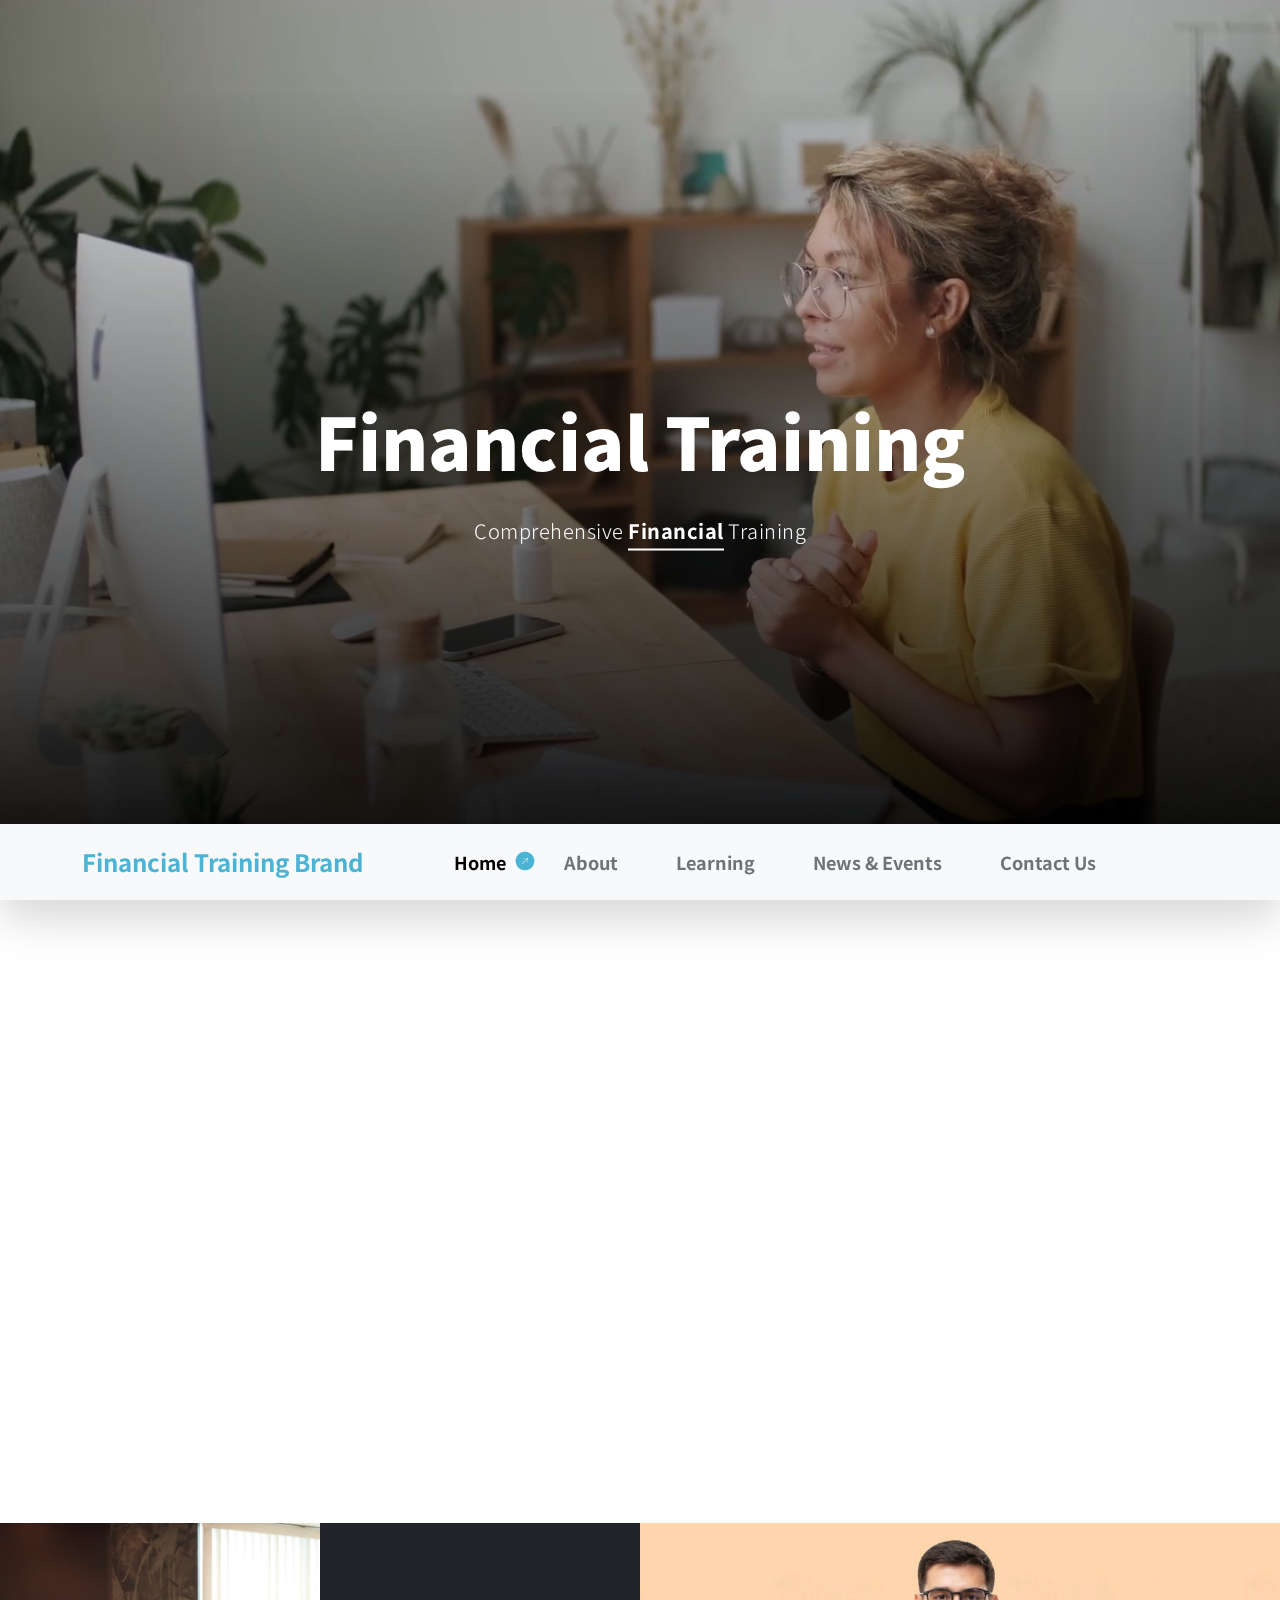
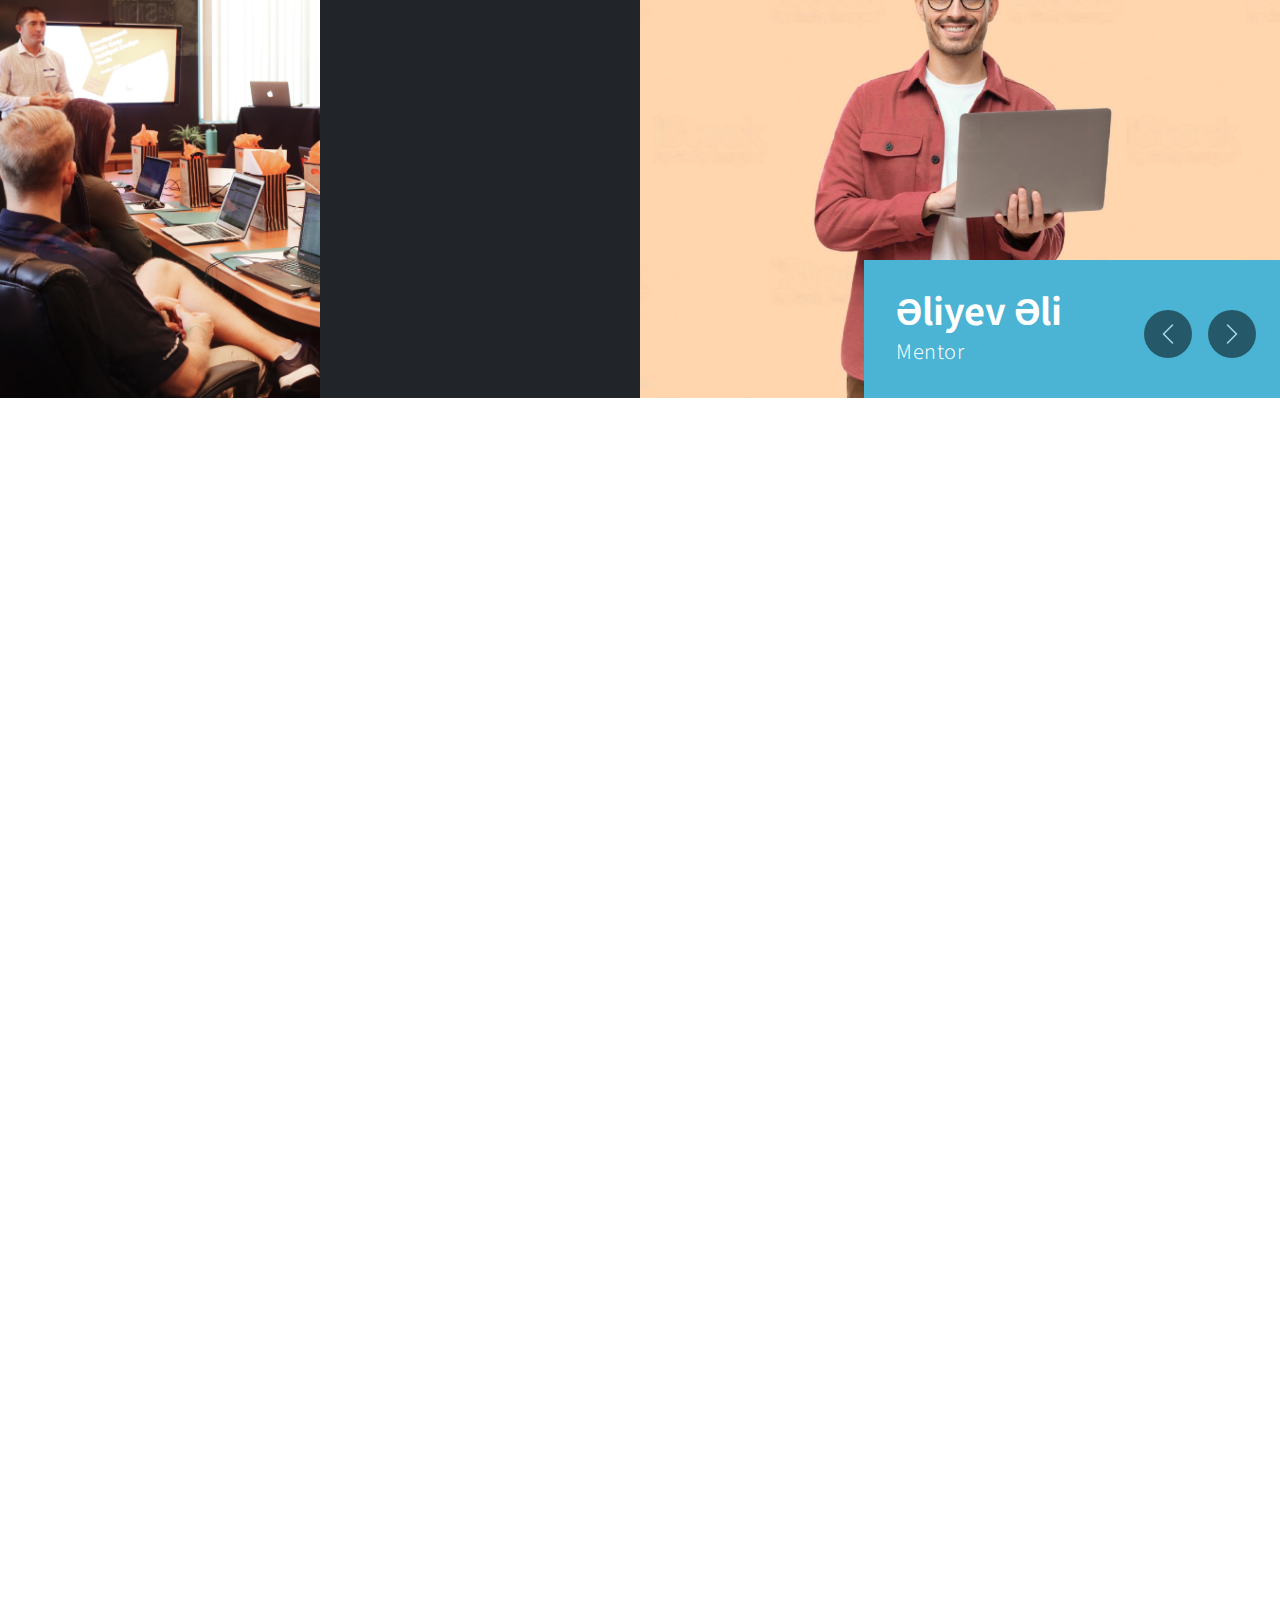
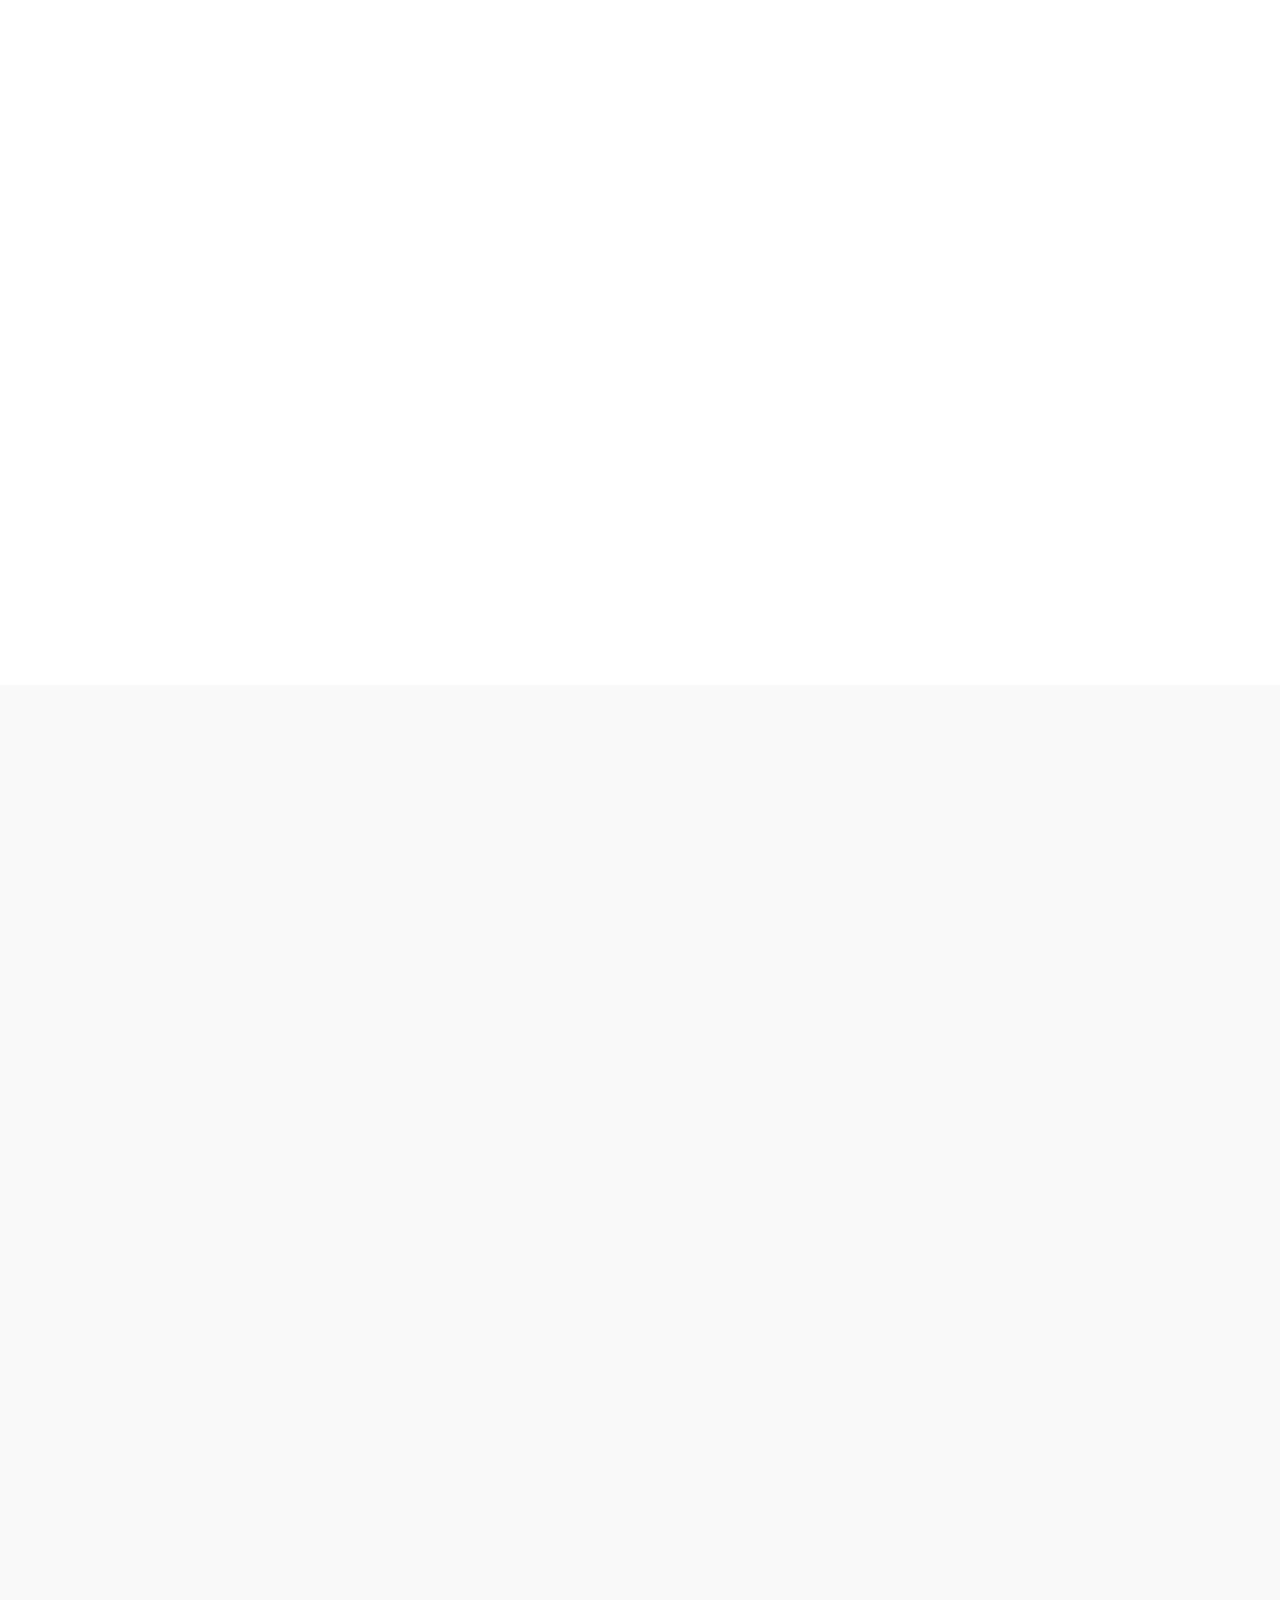
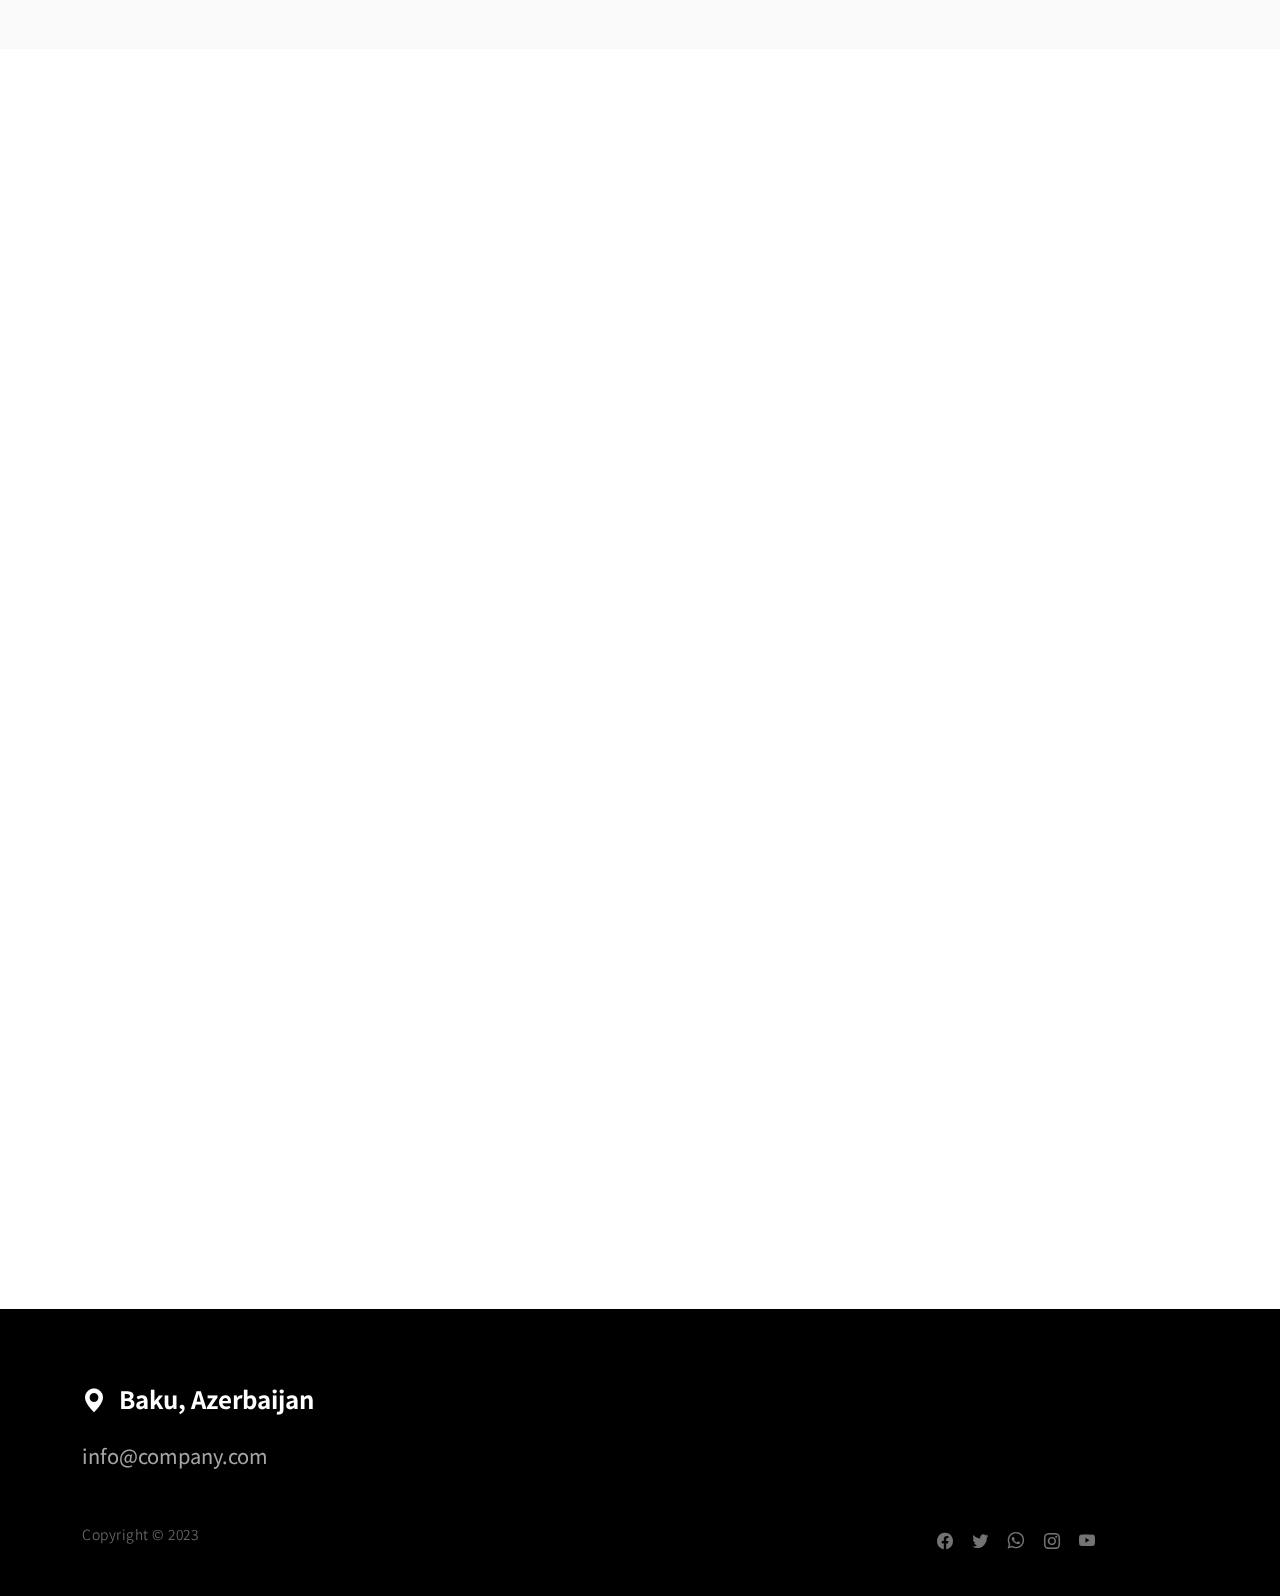
==== commit c40310a1: "add wrapper" ====
--- a/index.html
+++ b/index.html
@@ -24,15 +24,13 @@
         <link href="css/aos.css" rel="stylesheet">
 
         <link href="css/style.css" rel="stylesheet">
-<!--
-
--->
+
     </head>
     
     <body>
     
         <main>
-
+        <div class="wrapper">
             <section class="hero" id="hero">
                 <div class="heroText">
                     <h1 class="text-white mt-5 mb-lg-4" data-aos="zoom-in" data-aos-delay="800">
@@ -420,7 +418,7 @@
             <section class="google-map">
                 <iframe src="https://www.google.com/maps/embed?pb=!1m18!1m12!1m3!1d194472.7685290428!2d49.6901468531822!3d40.39473700833505!2m3!1f0!2f0!3f0!3m2!1i1024!2i768!4f13.1!3m3!1m2!1s0x40307d6bd6211cf9%3A0x343f6b5e7ae56c6b!2z0JHQsNC60YM!5e0!3m2!1sru!2saz!4v1683681898958!5m2!1sru!2saz" width="600" height="450" style="border:0;" allowfullscreen="" loading="lazy" referrerpolicy="no-referrer-when-downgrade"></iframe>
             </section>
-
+        </div>
         </main>
 
         <footer class="site-footer">
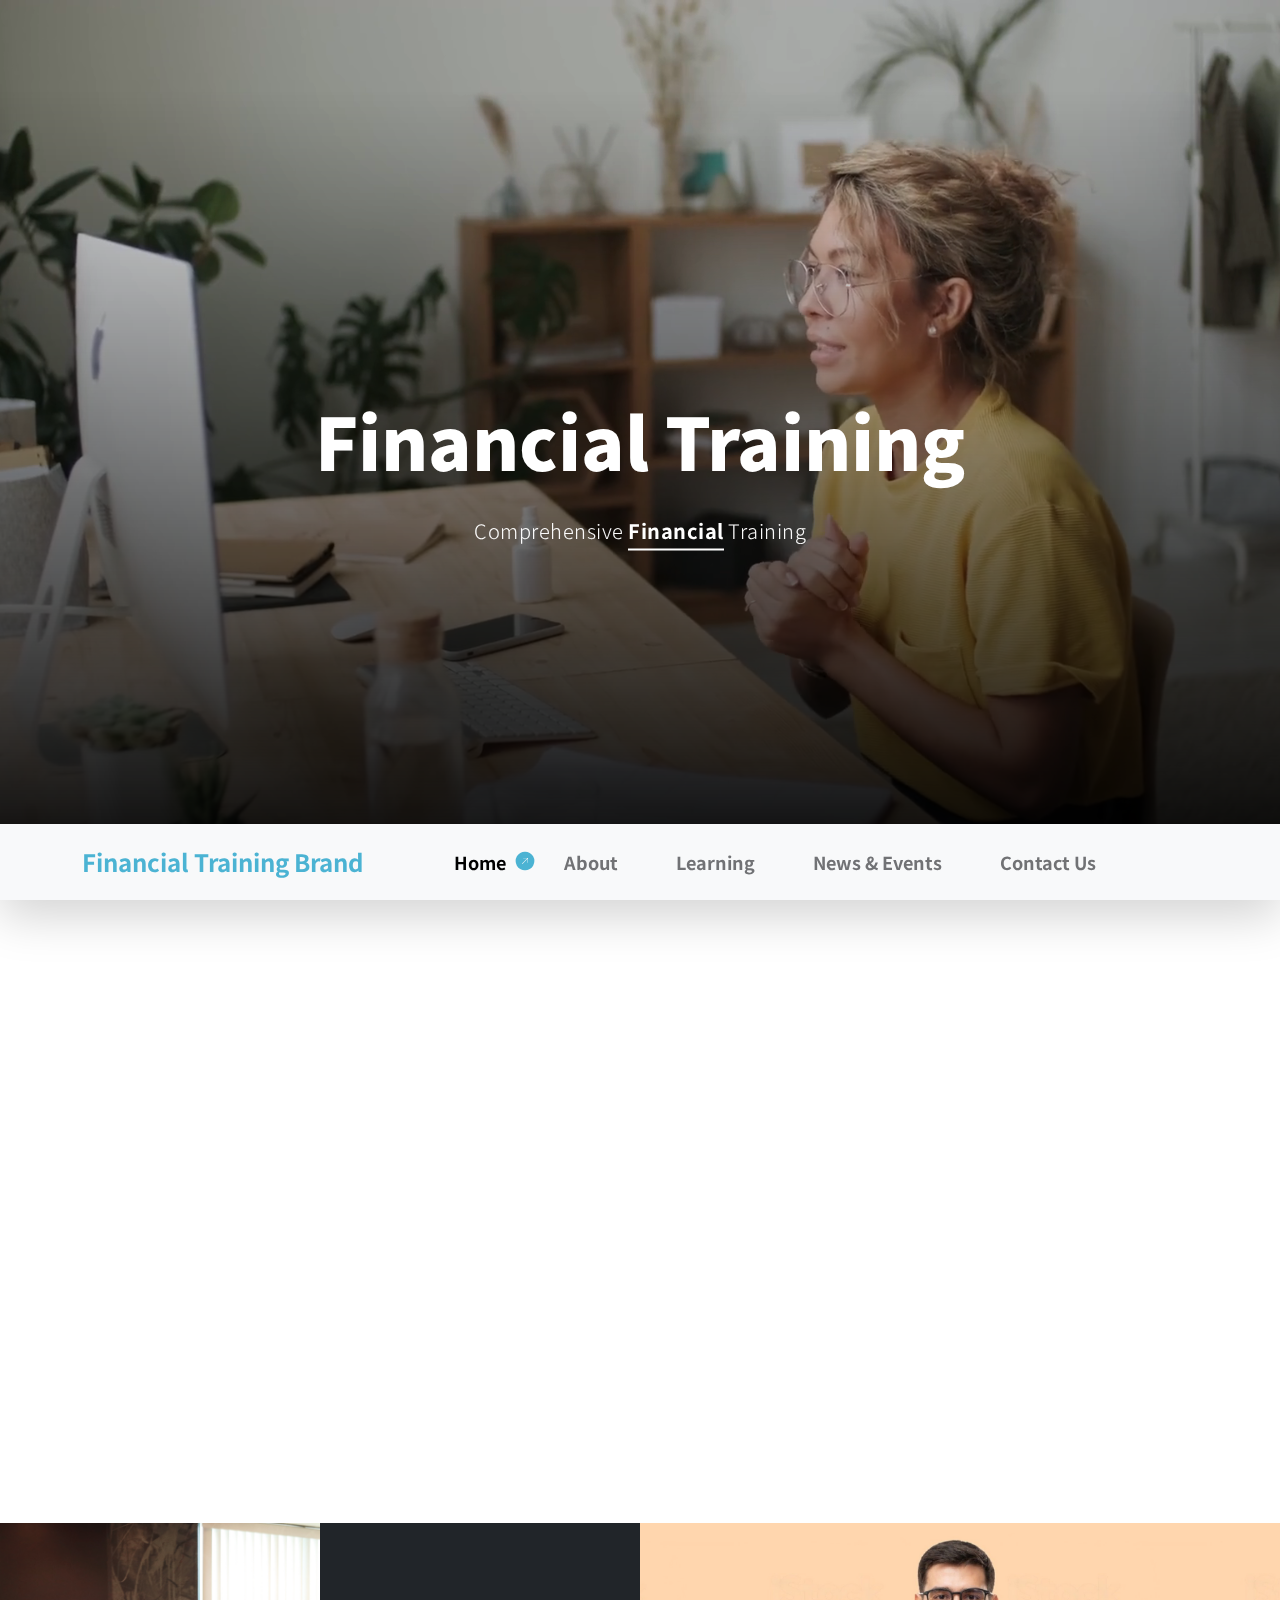
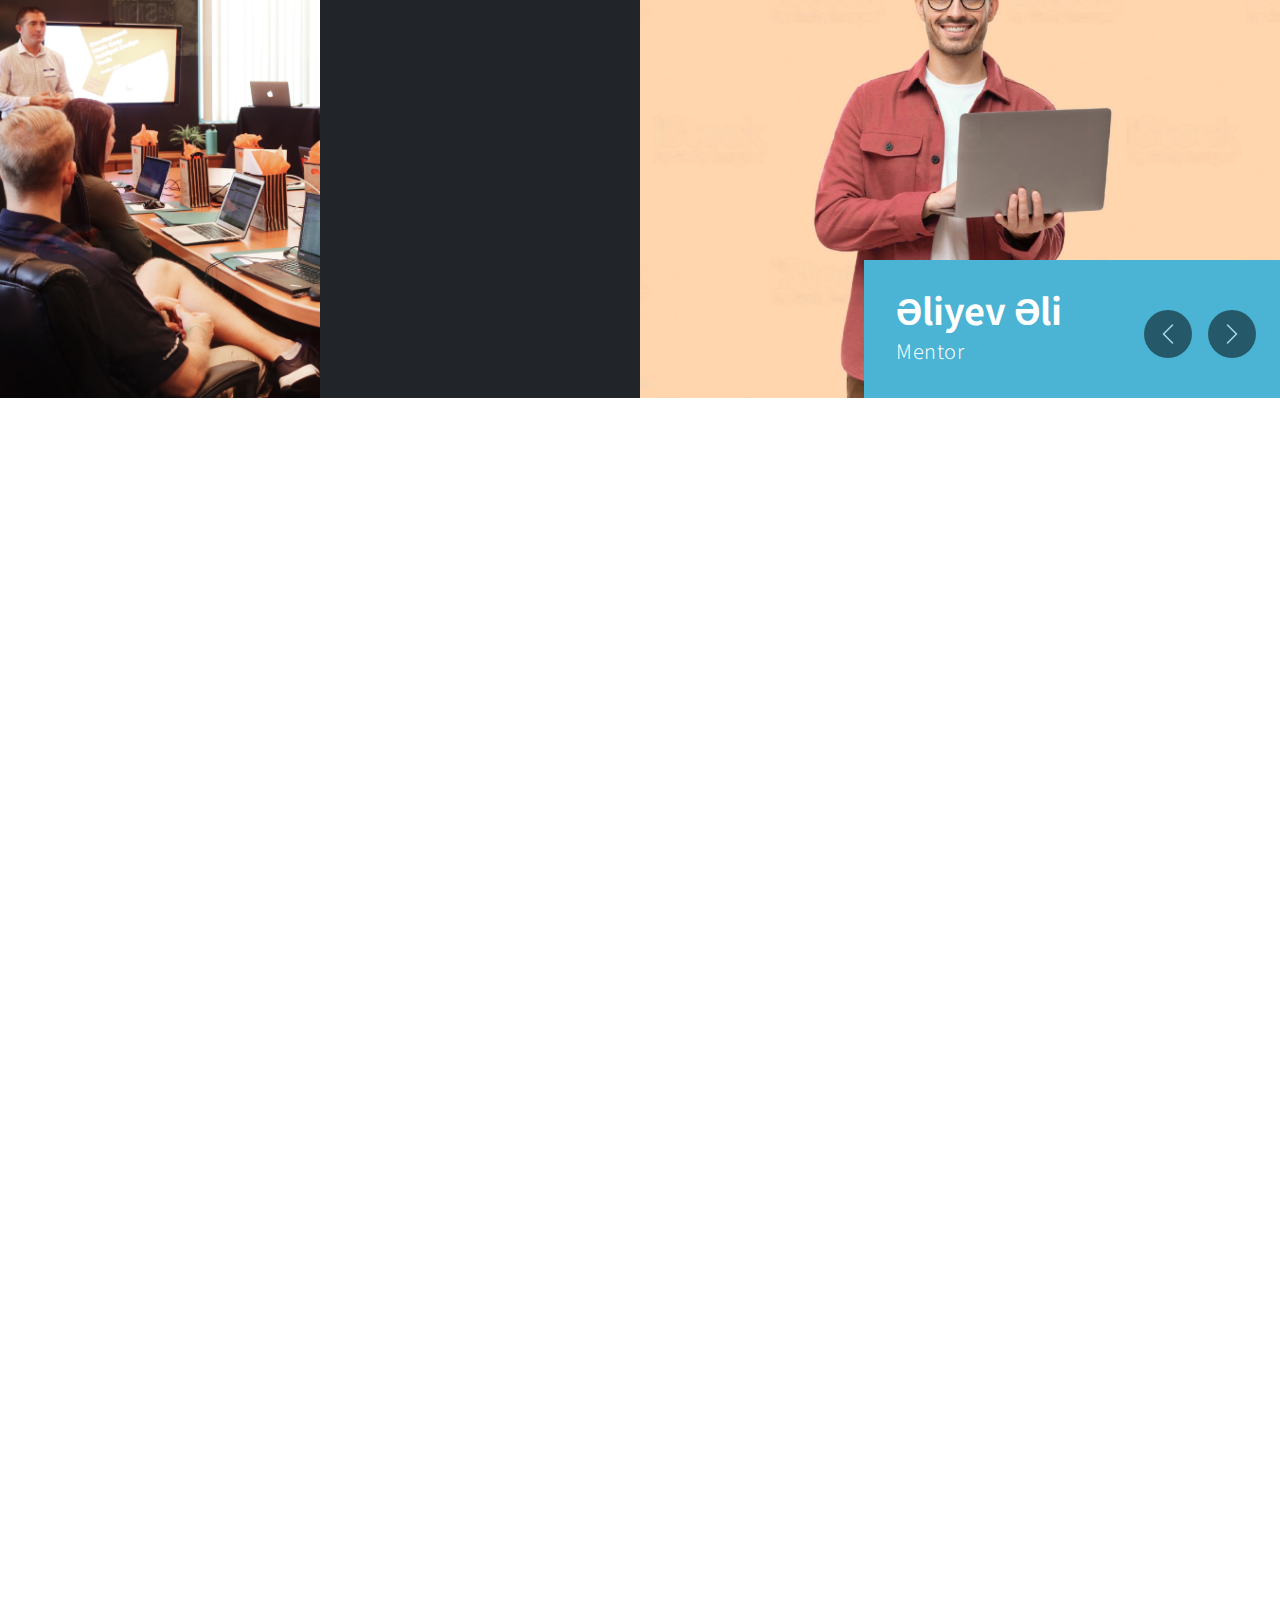
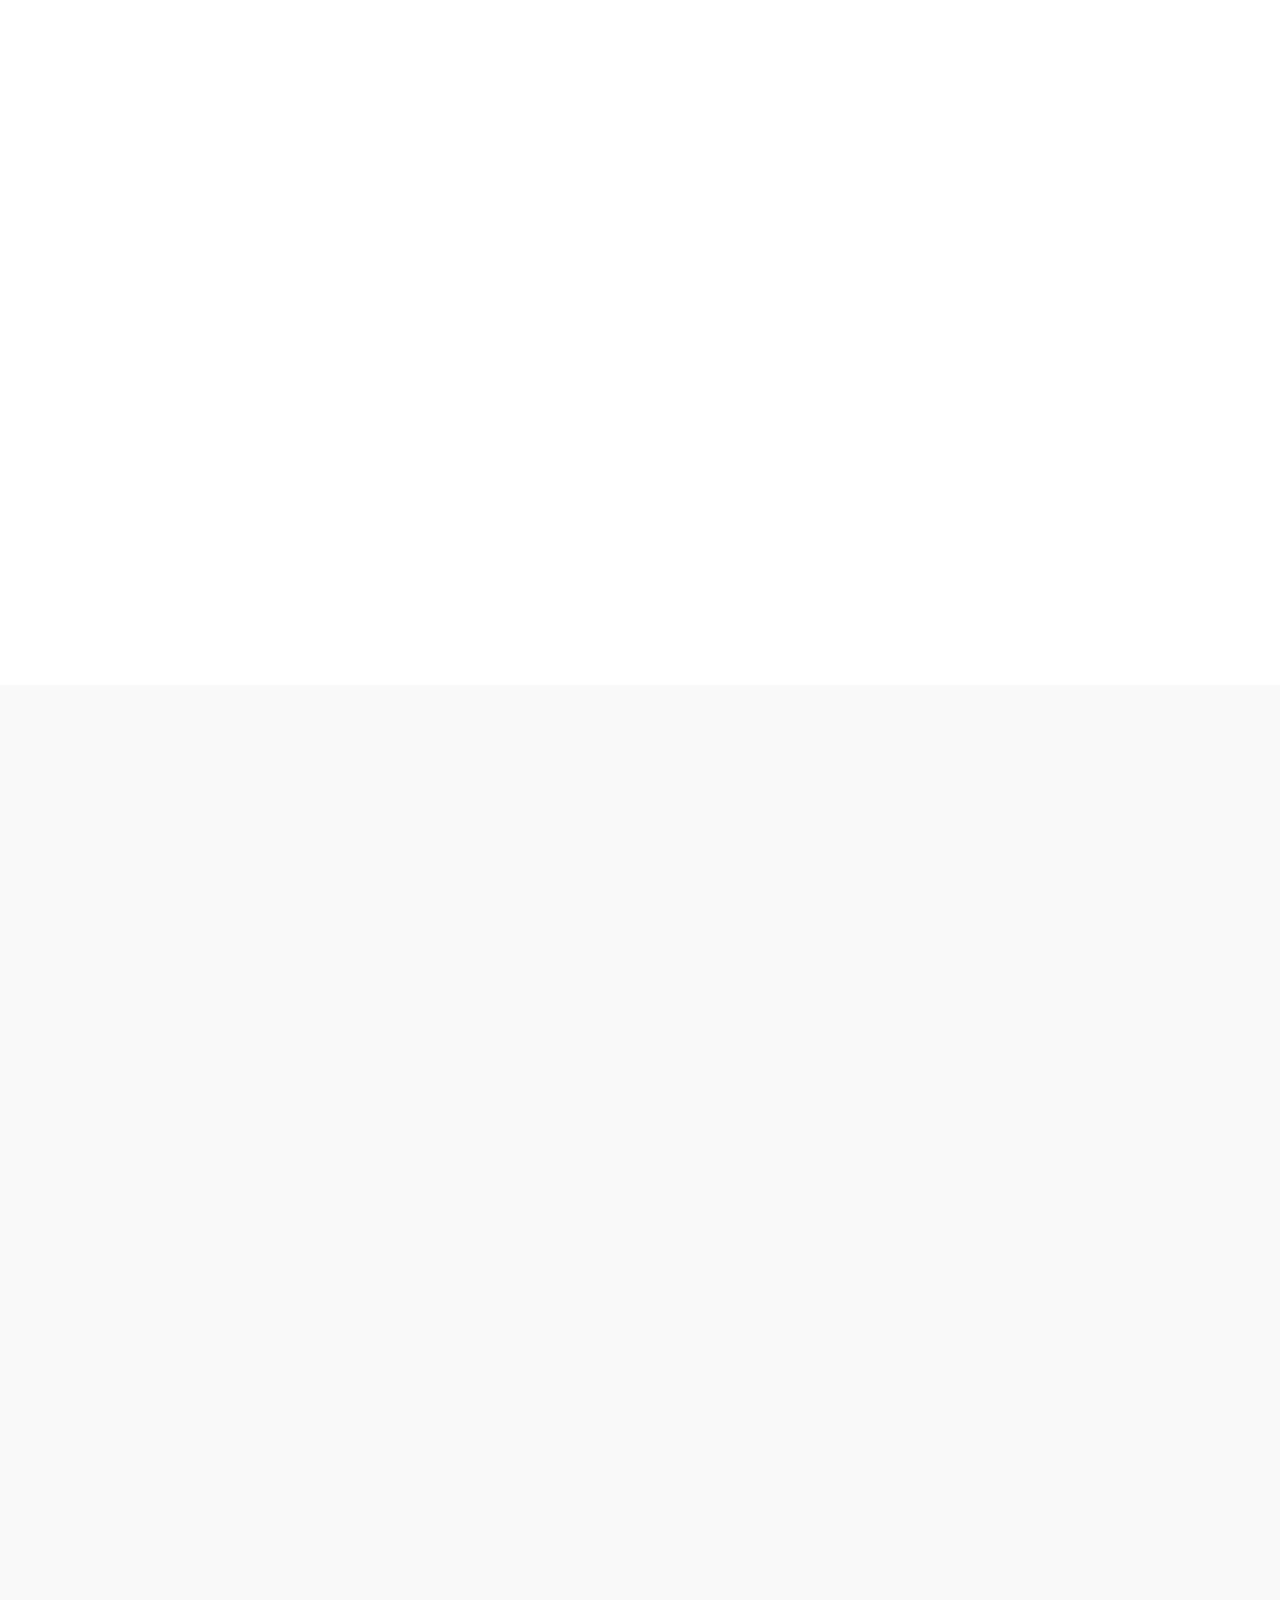
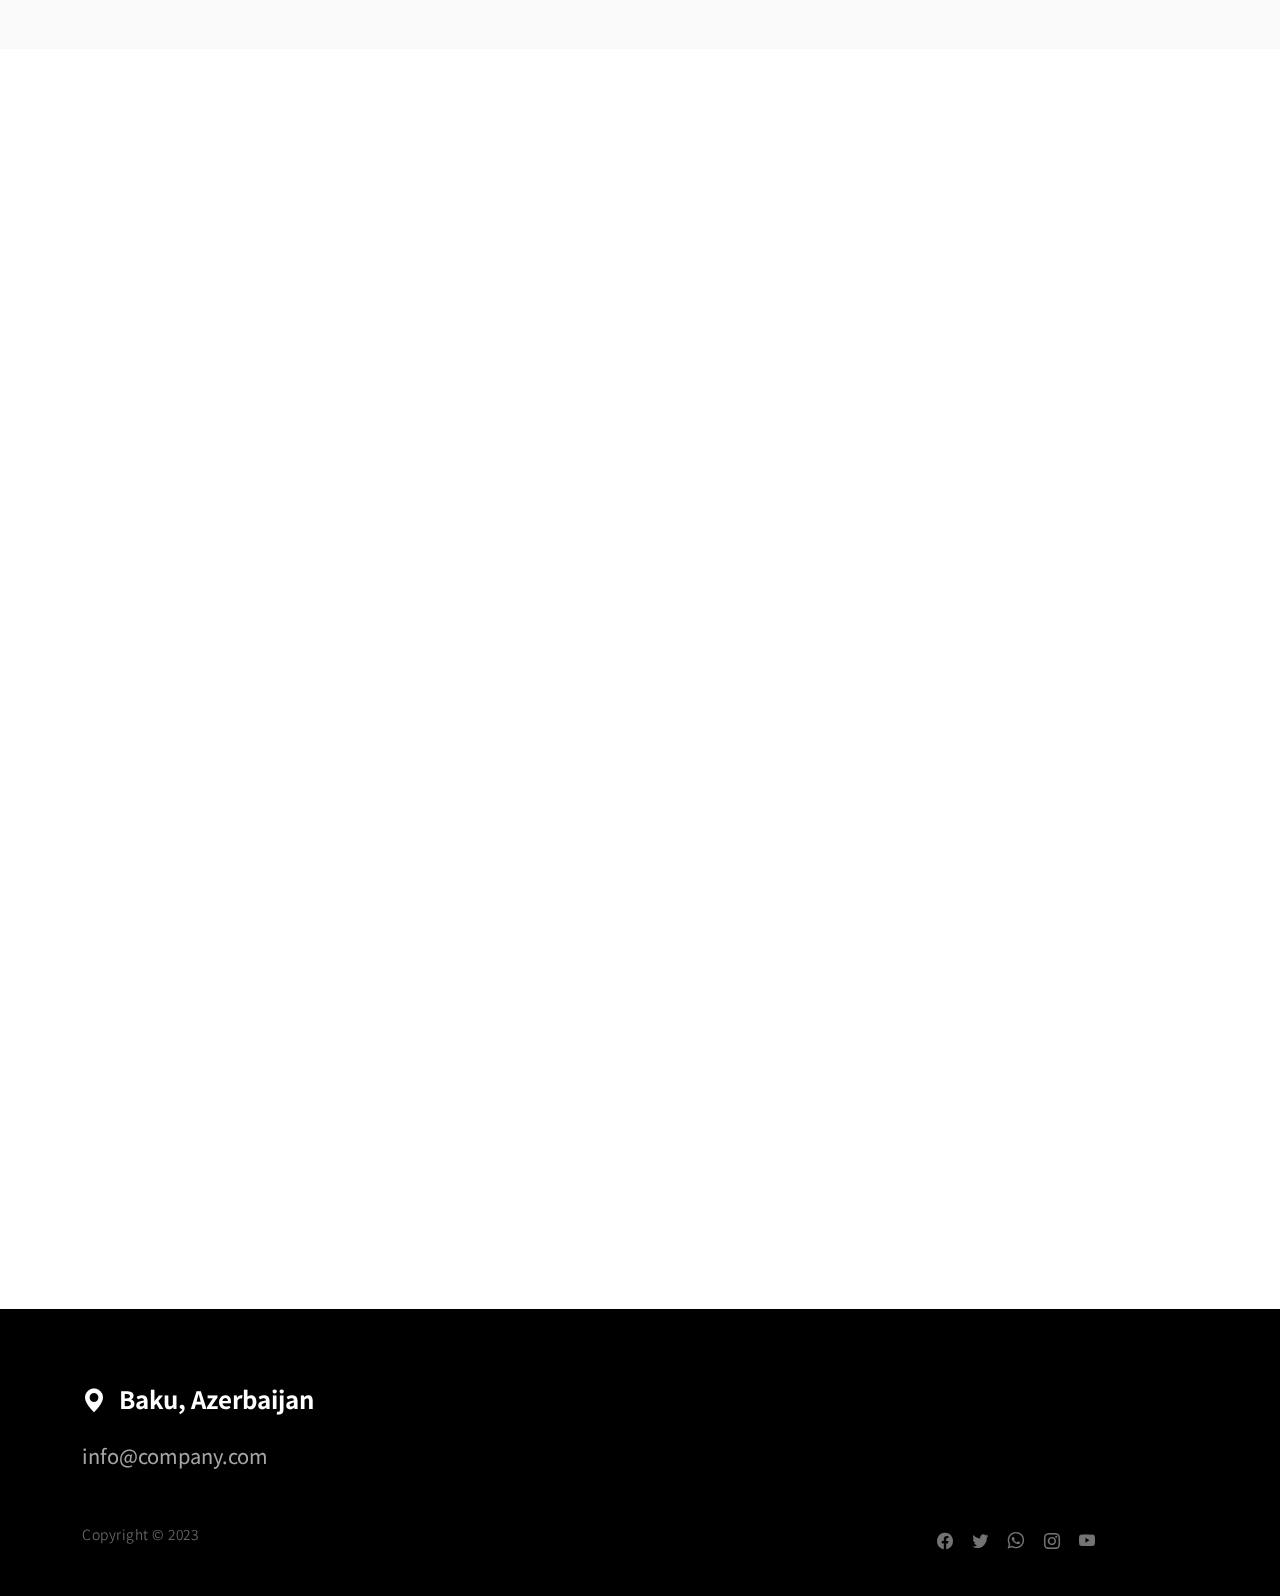
==== commit 74266d1d: "maps update" ====
--- a/index.html
+++ b/index.html
@@ -416,7 +416,7 @@
             </section>
 
             <section class="google-map">
-                <iframe src="https://www.google.com/maps/embed?pb=!1m18!1m12!1m3!1d194472.7685290428!2d49.6901468531822!3d40.39473700833505!2m3!1f0!2f0!3f0!3m2!1i1024!2i768!4f13.1!3m3!1m2!1s0x40307d6bd6211cf9%3A0x343f6b5e7ae56c6b!2z0JHQsNC60YM!5e0!3m2!1sru!2saz!4v1683681898958!5m2!1sru!2saz" width="600" height="450" style="border:0;" allowfullscreen="" loading="lazy" referrerpolicy="no-referrer-when-downgrade"></iframe>
+                <iframe src="https://www.google.com/maps/embed?pb=!1m18!1m12!1m3!1d48606.28988794984!2d49.872990800000004!3d40.411218500000004!2m3!1f0!2f0!3f0!3m2!1i1024!2i768!4f13.1!3m3!1m2!1s0x403088032671a5cd%3A0xf31a12d60b93e856!2z0J3QsNGA0LjQvNCw0L3QvtCyLCDQkdCw0LrRgw!5e0!3m2!1sru!2saz!4v1683706833161!5m2!1sru!2saz" width="600" height="450" style="border:0;" allowfullscreen="" loading="lazy" referrerpolicy="no-referrer-when-downgrade"></iframe>
             </section>
         </div>
         </main>
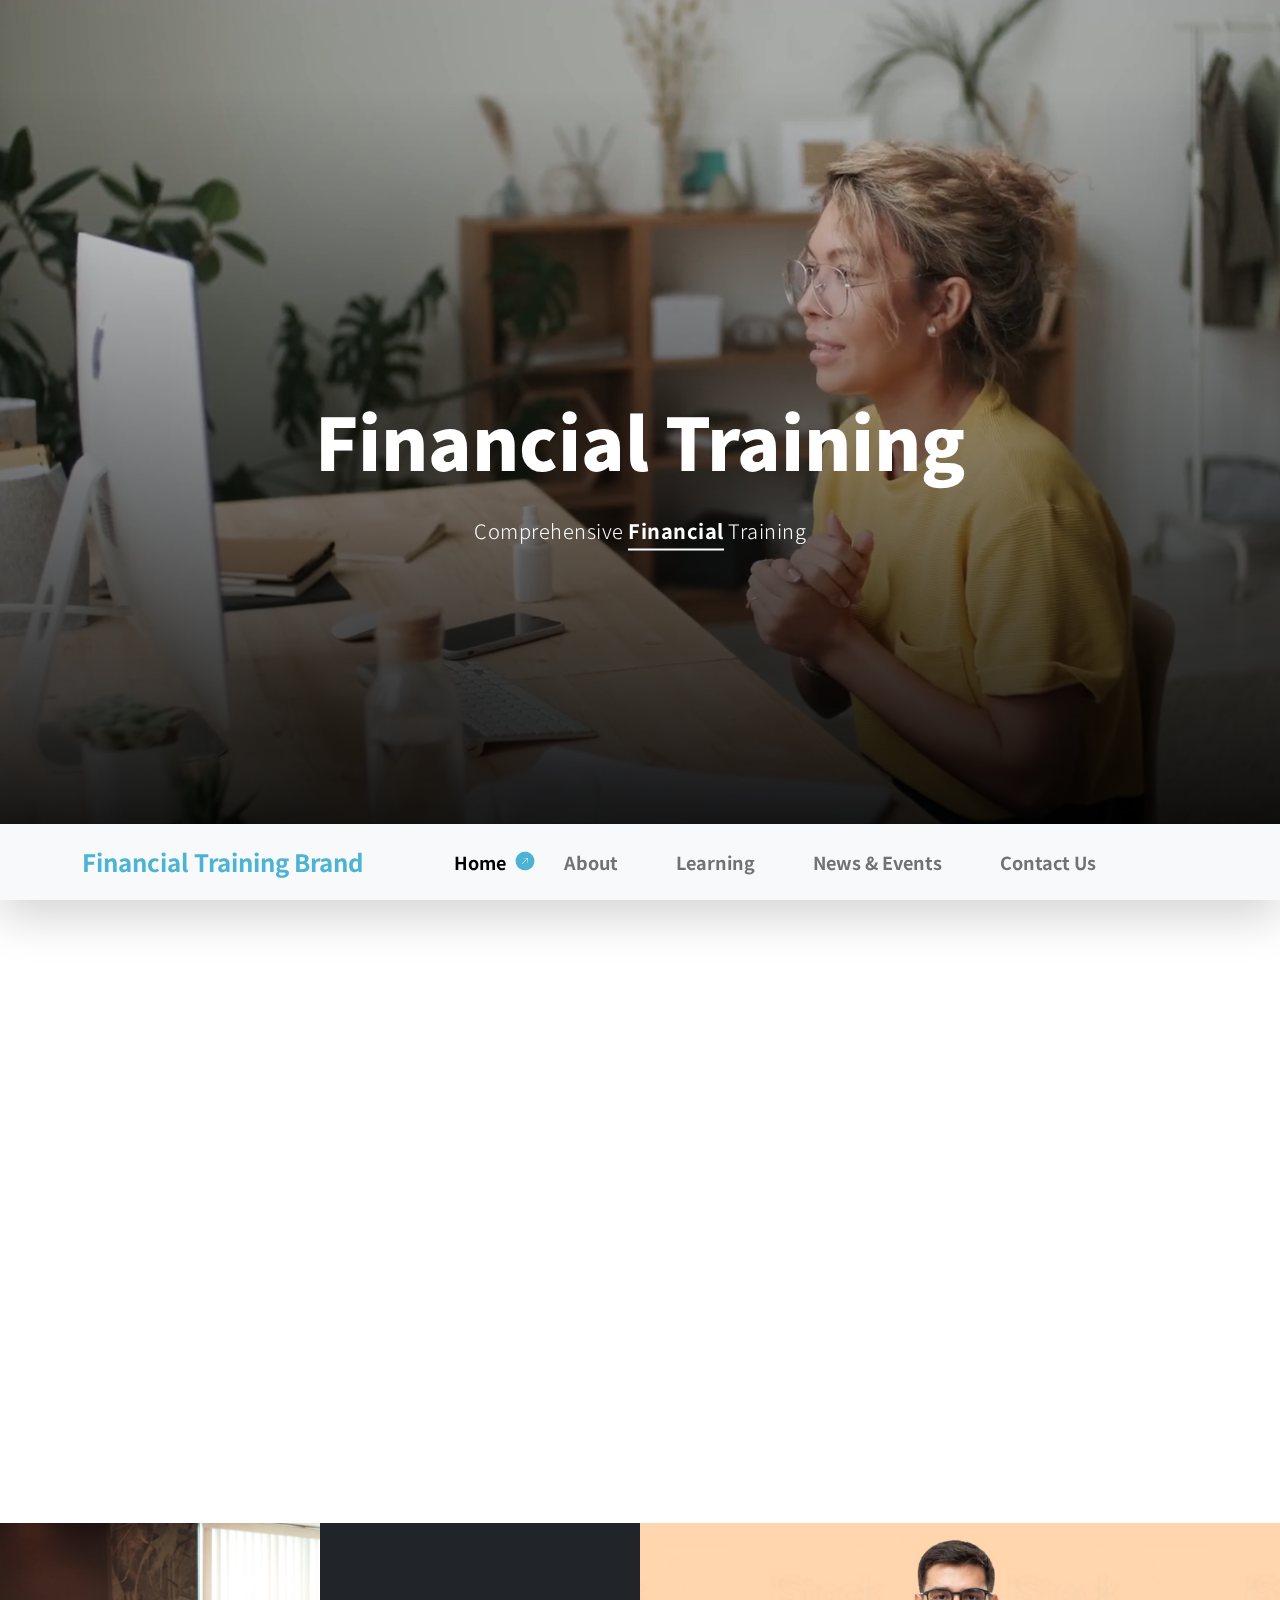
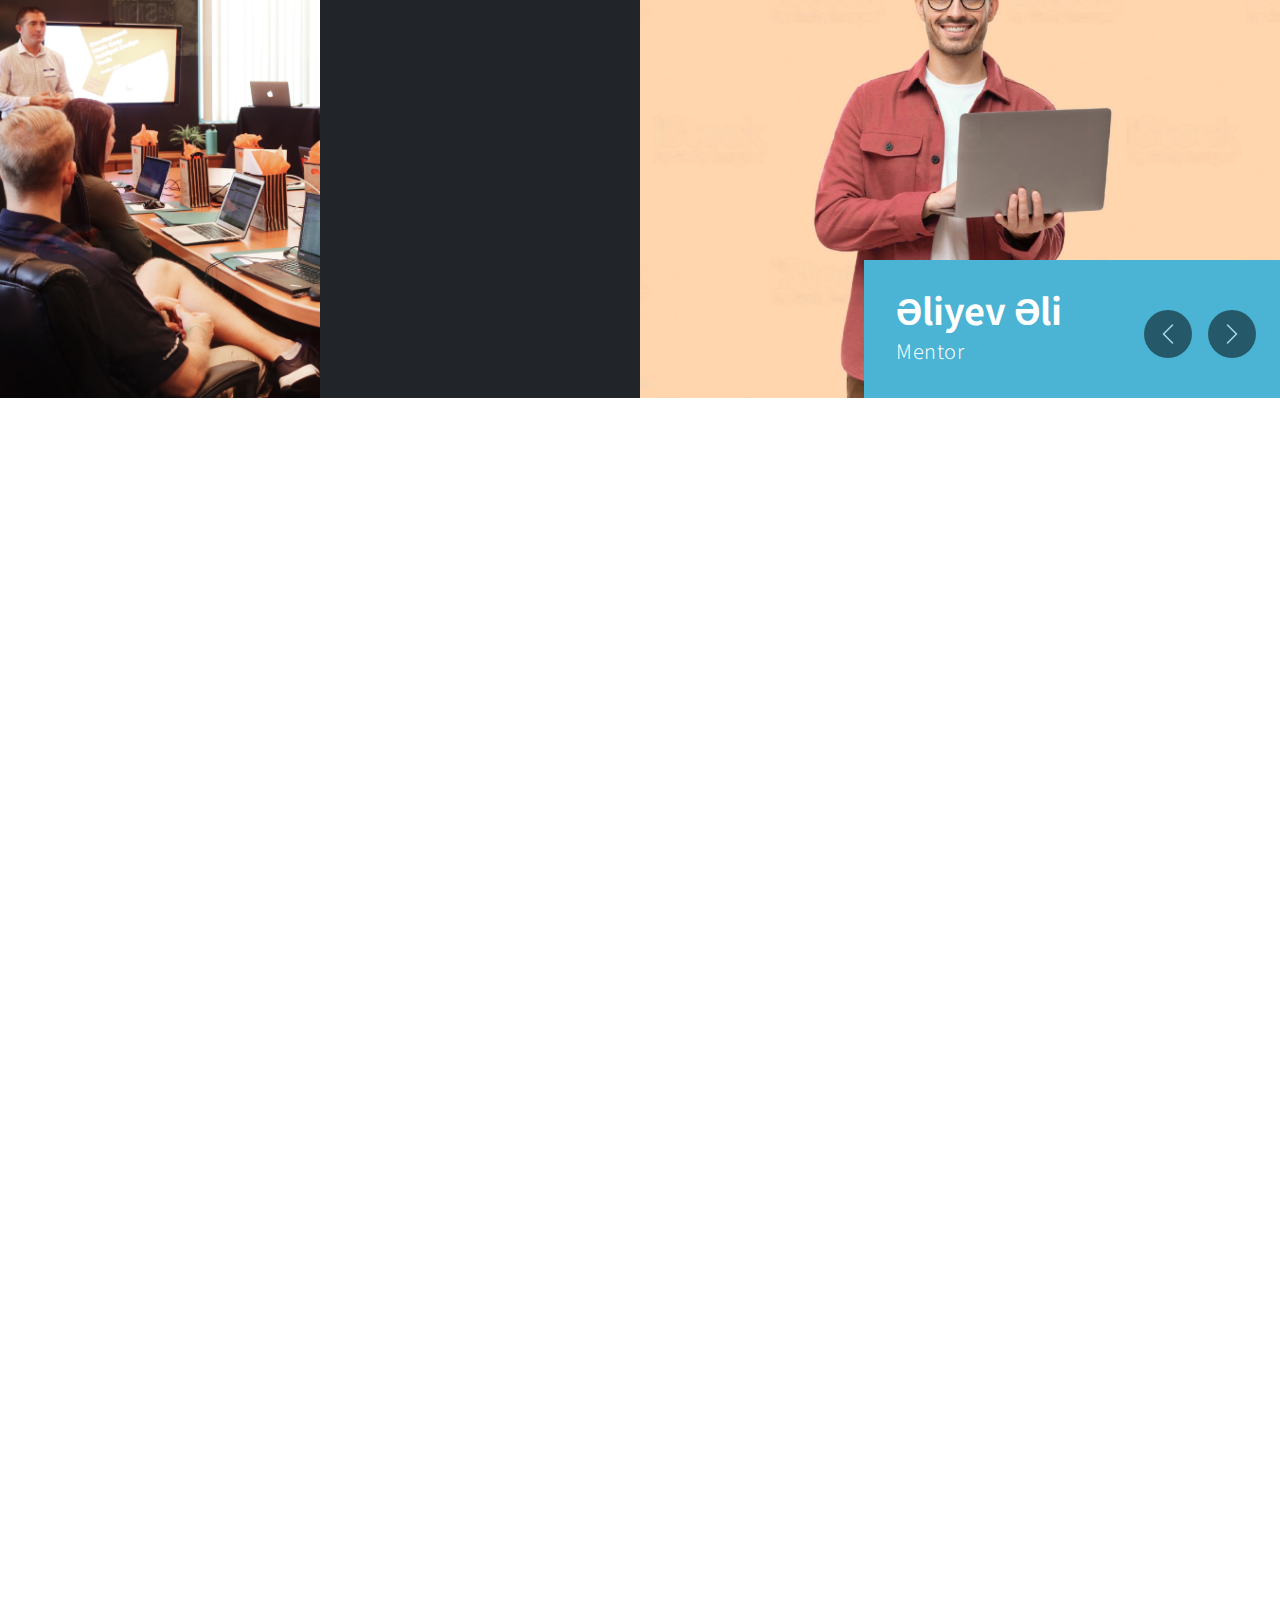
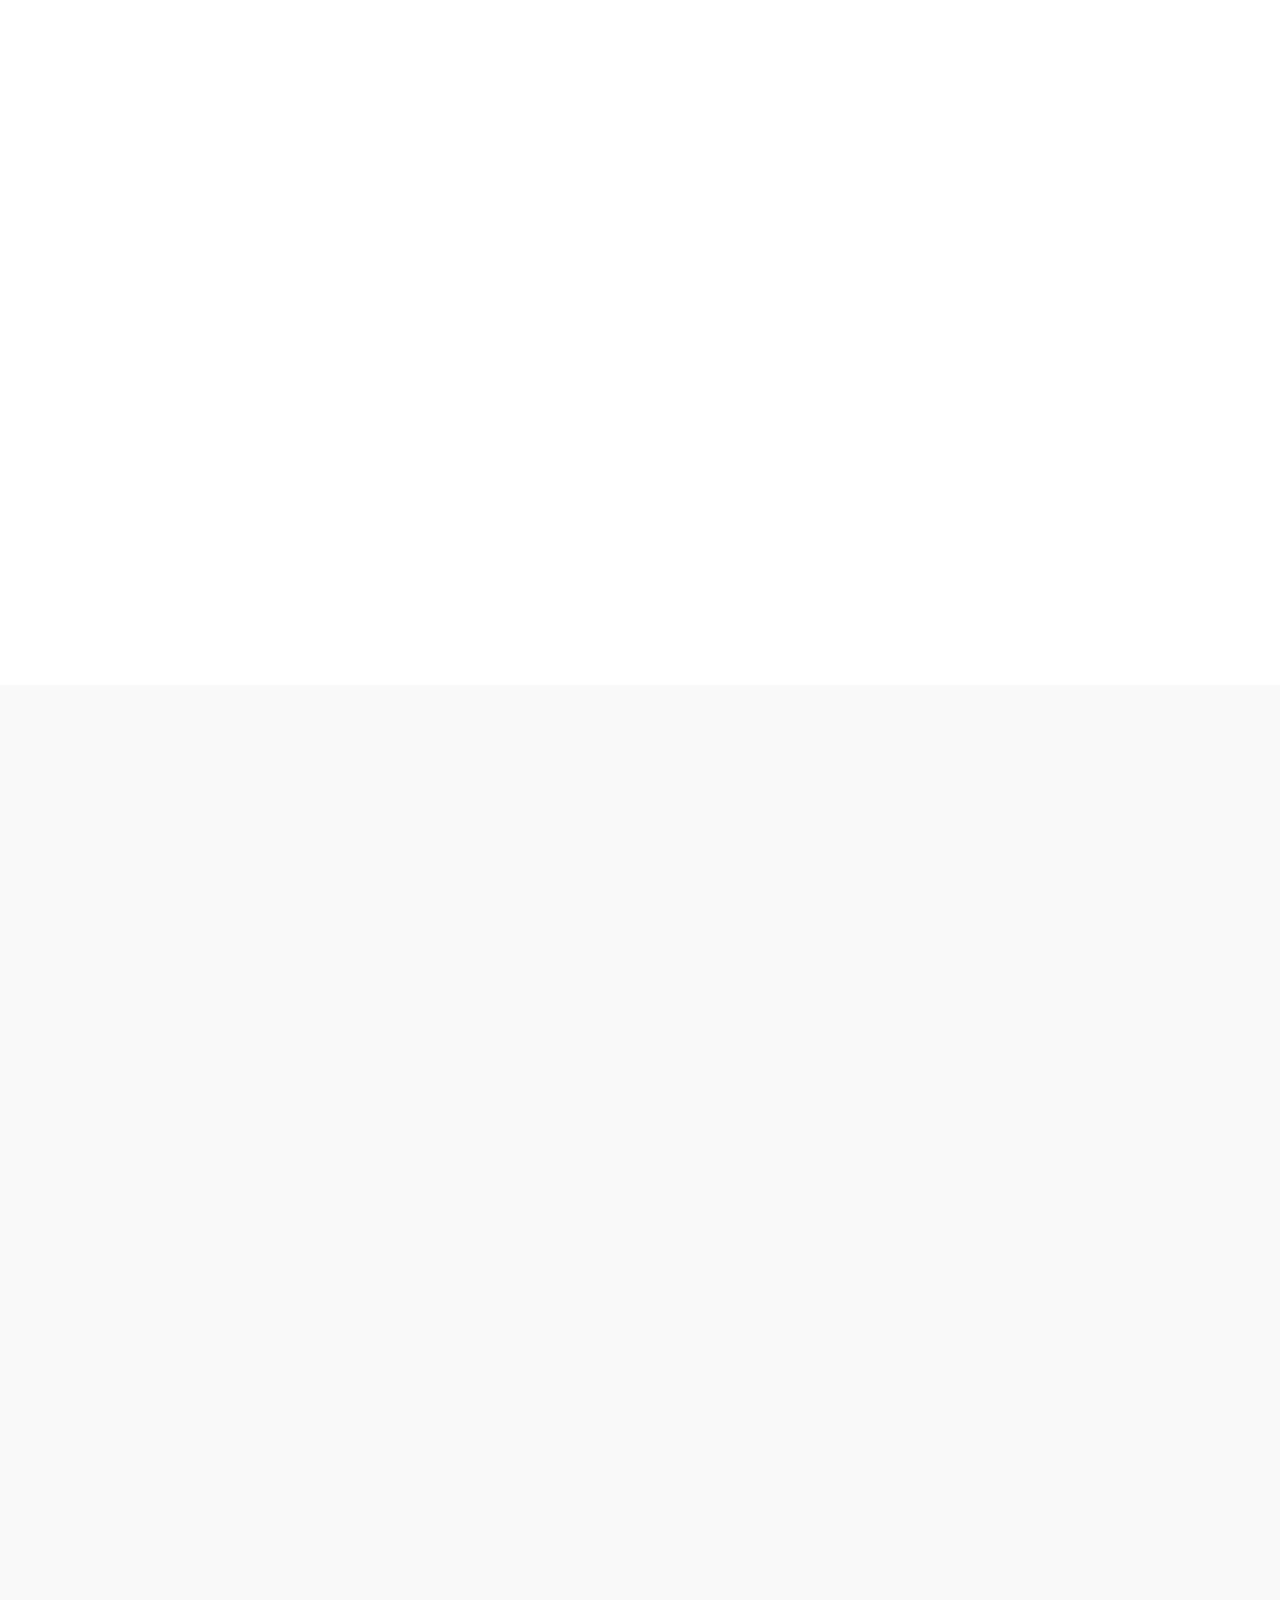
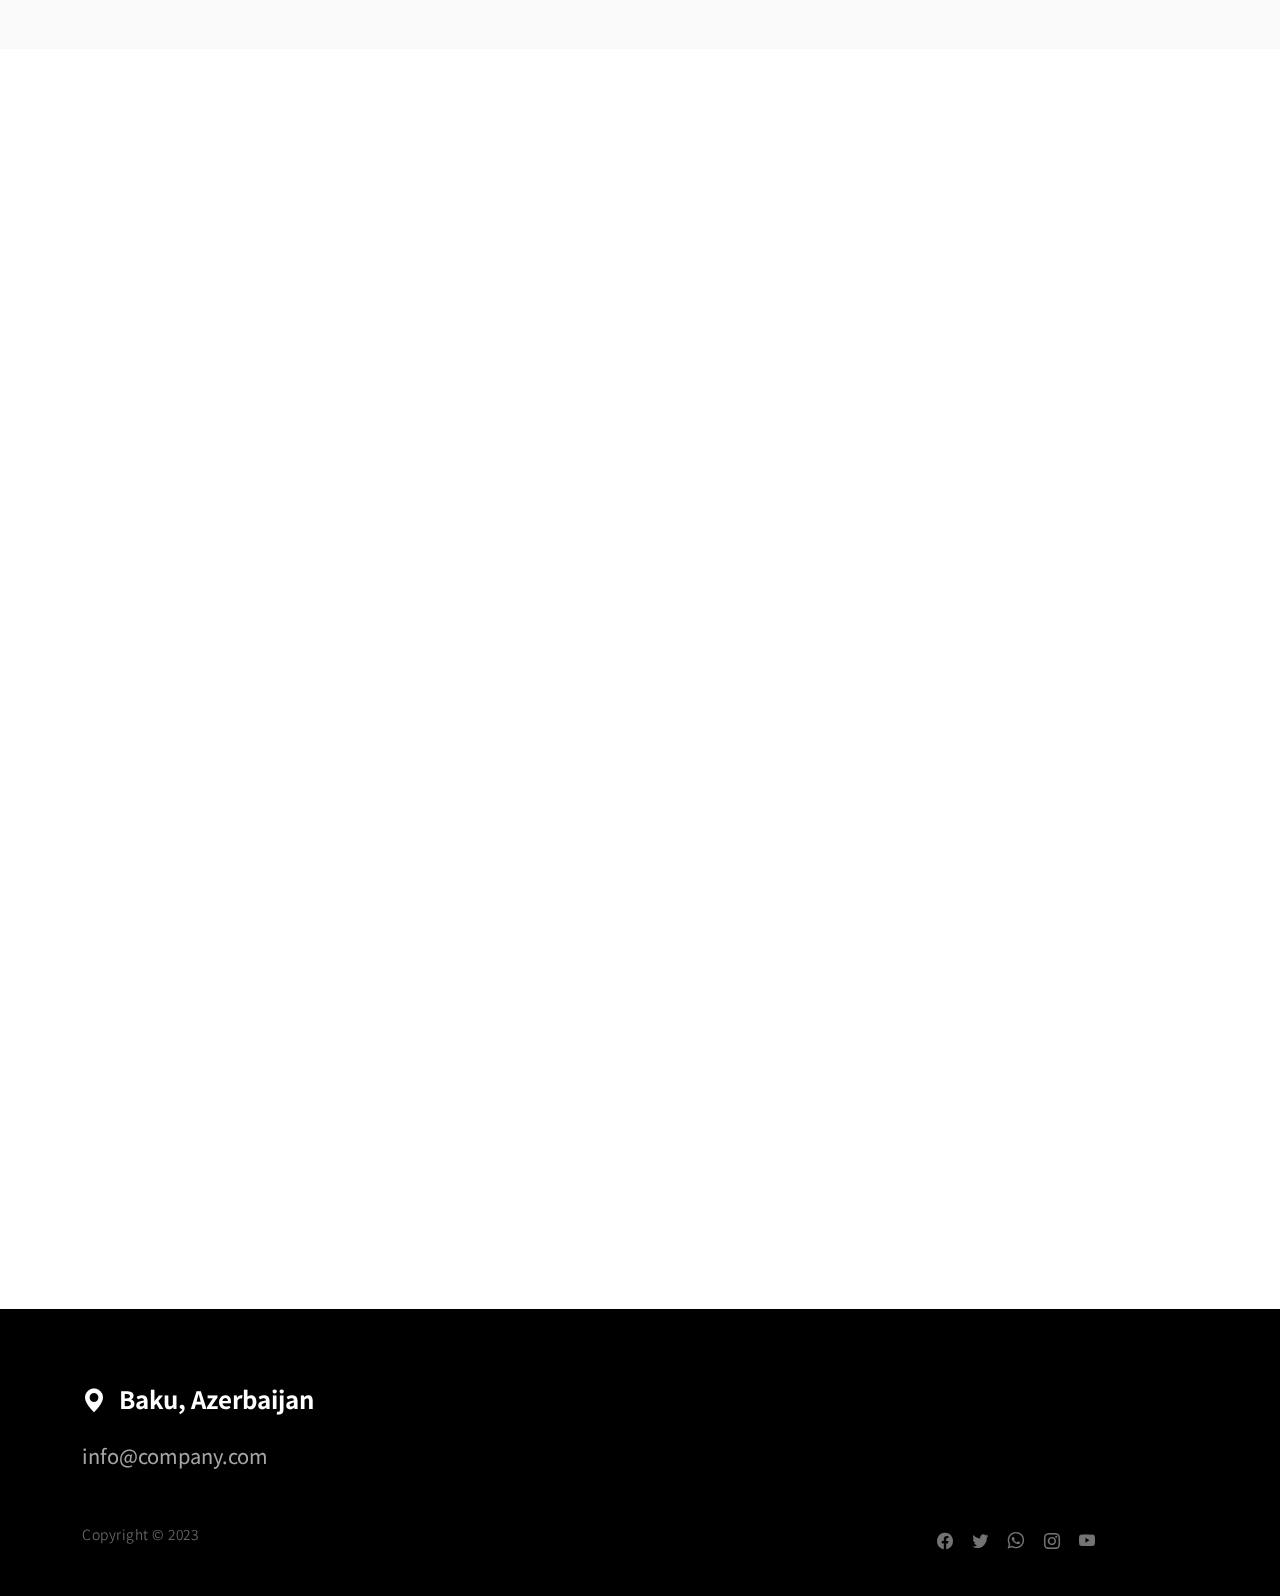
==== commit 308c319f: "map max-width" ====
--- a/index.html
+++ b/index.html
@@ -30,395 +30,397 @@
     <body>
     
         <main>
-        <div class="wrapper">
-            <section class="hero" id="hero">
-                <div class="heroText">
-                    <h1 class="text-white mt-5 mb-lg-4" data-aos="zoom-in" data-aos-delay="800">
-                        Financial Training
-                    </h1>
-
-                    <p class="text-secondary-white-color" data-aos="fade-up" data-aos-delay="1000">
-                        Comprehensive <strong class="custom-underline">Financial</strong> Training
-                    </p>
-                </div>
-
-                <div class="videoWrapper">
-                    <video autoplay="" loop="" muted="" class="custom-video" poster="videos/792bd98f3e617786c850493560e11c45.jpg">
-                        <source src="videos/person.mp4" type="video/mp4">                        
-                    </video>
-                </div>
-
-                <div class="overlay"></div>
-            </section>
-
-            <nav class="navbar navbar-expand-lg bg-light shadow-lg">
-                <div class="container">
-                    <a class="navbar-brand" href="index.html">
-                        <strong>Financial Training Brand</strong>
-                    </a>
-
-                    <button class="navbar-toggler" type="button" data-bs-toggle="collapse" data-bs-target="#navbarNav" aria-controls="navbarNav" aria-expanded="false" aria-label="Toggle navigation">
-                        <span class="navbar-toggler-icon"></span>
-                    </button>
-
-                    <div class="collapse navbar-collapse" id="navbarNav">
-                        <ul class="navbar-nav mx-auto">
-                            <li class="nav-item active">
-                                <a class="nav-link" href="#hero">Home</a>
-                            </li>
-
-                            <li class="nav-item">
-                                <a class="nav-link" href="#about">About</a>
-                            </li>
-
-                            <li class="nav-item">
-                                <a class="nav-link" href="#portfolio">Learning</a>
-                            </li>
-
-                            <li class="nav-item">
-                                <a class="nav-link" href="#news">News & Events</a>
-                            </li>
-
-                            <li class="nav-item">
-                                <a class="nav-link" href="#contact">Contact Us</a>
-                            </li>
-                        </ul>
-                    </div>
-                </div>
-            </nav>
-
-            <section class="section-padding pb-0" id="about">
-                <div class="container mb-5 pb-lg-5">
-                    <div class="row">
-                        <div class="col-12">
-                            <h2 class="mb-3" data-aos="fade-up">We Help You Make Informed Business Decisions</h2>
-                        </div>
-
-                        <div class="col-lg-6 col-12 mt-3 mb-lg-5">
-                            <p class="me-4" data-aos="fade-up" data-aos-delay="300">We understand that managing finances can be overwhelming, especially for small business owners who have to juggle multiple responsibilities. That's why our training programs are designed to help you gain the knowledge and skills needed to make informed financial decisions that can ultimately lead to success.</p>
-                        </div>
-
-                        <div class="col-lg-6 col-12 mt-lg-3 mb-lg-5">
-                            <p data-aos="fade-up" data-aos-delay="500">Our courses cover a wide range of topics, including financial planning, budgeting, cash flow management, financial analysis, and investment strategies. Our expert instructors have extensive experience in finance and business management, and they are passionate about helping others achieve their financial goals.</p>
-                        </div>
-
-                    </div>
-                </div>
-
-                <div class="container-fluid">
-                    <div class="row">
-                        <div class="col-lg-3 col-12 p-0">      
-                            <img src="images/training.jpg" class="img-fluid about-image" alt="">
-                        </div>
-
-                        <div class="col-lg-3 col-12 bg-dark">  
-                            <div class="d-flex flex-column flex-wrap justify-content-center h-100 py-5 px-4 pt-lg-4 pb-lg-0">
-                                <h3 class="text-white mb-3" data-aos="fade-up">We’re - idealists and strategic thinkers.</h3>
-
-                                <p class="text-secondary-white-color" data-aos="fade-up">Over ten years experiance</p>
-
-                                <div class="mt-3 custom-links">
+            <div class="wrapper">
+                <section class="hero" id="hero">
+                    <div class="heroText">
+                        <h1 class="text-white mt-5 mb-lg-4" data-aos="zoom-in" data-aos-delay="800">
+                            Financial Training
+                        </h1>
+
+                        <p class="text-secondary-white-color" data-aos="fade-up" data-aos-delay="1000">
+                            Comprehensive <strong class="custom-underline">Financial</strong> Training
+                        </p>
+                    </div>
+
+                    <div class="videoWrapper">
+                        <video autoplay="" loop="" muted="" class="custom-video" poster="videos/792bd98f3e617786c850493560e11c45.jpg">
+                            <source src="videos/person.mp4" type="video/mp4">                        
+                        </video>
+                    </div>
+
+                    <div class="overlay"></div>
+                </section>
+
+                <nav class="navbar navbar-expand-lg bg-light shadow-lg">
+                    <div class="container">
+                        <a class="navbar-brand" href="index.html">
+                            <strong>Financial Training Brand</strong>
+                        </a>
+
+                        <button class="navbar-toggler" type="button" data-bs-toggle="collapse" data-bs-target="#navbarNav" aria-controls="navbarNav" aria-expanded="false" aria-label="Toggle navigation">
+                            <span class="navbar-toggler-icon"></span>
+                        </button>
+
+                        <div class="collapse navbar-collapse" id="navbarNav">
+                            <ul class="navbar-nav mx-auto">
+                                <li class="nav-item active">
+                                    <a class="nav-link" href="#hero">Home</a>
+                                </li>
+
+                                <li class="nav-item">
+                                    <a class="nav-link" href="#about">About</a>
+                                </li>
+
+                                <li class="nav-item">
+                                    <a class="nav-link" href="#portfolio">Learning</a>
+                                </li>
+
+                                <li class="nav-item">
+                                    <a class="nav-link" href="#news">News & Events</a>
+                                </li>
+
+                                <li class="nav-item">
+                                    <a class="nav-link" href="#contact">Contact Us</a>
+                                </li>
+                            </ul>
+                        </div>
+                    </div>
+                </nav>
+
+                <section class="section-padding pb-0" id="about">
+                    <div class="container mb-5 pb-lg-5">
+                        <div class="row">
+                            <div class="col-12">
+                                <h2 class="mb-3" data-aos="fade-up">We Help You Make Informed Business Decisions</h2>
+                            </div>
+
+                            <div class="col-lg-6 col-12 mt-3 mb-lg-5">
+                                <p class="me-4" data-aos="fade-up" data-aos-delay="300">We understand that managing finances can be overwhelming, especially for small business owners who have to juggle multiple responsibilities. That's why our training programs are designed to help you gain the knowledge and skills needed to make informed financial decisions that can ultimately lead to success.</p>
+                            </div>
+
+                            <div class="col-lg-6 col-12 mt-lg-3 mb-lg-5">
+                                <p data-aos="fade-up" data-aos-delay="500">Our courses cover a wide range of topics, including financial planning, budgeting, cash flow management, financial analysis, and investment strategies. Our expert instructors have extensive experience in finance and business management, and they are passionate about helping others achieve their financial goals.</p>
+                            </div>
+
+                        </div>
+                    </div>
+
+                    <div class="container-fluid">
+                        <div class="row">
+                            <div class="col-lg-3 col-12 p-0">      
+                                <img src="images/training.jpg" class="img-fluid about-image" alt="">
+                            </div>
+
+                            <div class="col-lg-3 col-12 bg-dark">  
+                                <div class="d-flex flex-column flex-wrap justify-content-center h-100 py-5 px-4 pt-lg-4 pb-lg-0">
+                                    <h3 class="text-white mb-3" data-aos="fade-up">We’re - idealists and strategic thinkers.</h3>
+
+                                    <p class="text-secondary-white-color" data-aos="fade-up">Over ten years experiance</p>
+
+                                    <div class="mt-3 custom-links">
+                                        
+                                        <a href="#news" class="text-white custom-link" data-aos="zoom-in" data-aos-delay="100">Read News & Events</a>
+
+                                        <a href="#contact" class="text-white custom-link" data-aos="zoom-in" data-aos-delay="300">Learn with Us</a>
+                                    </div>
+
+                                </div>
+                            </div>
+
+                            <div class="col-lg-6 col-12 p-0">  
+                                <section id="myCarousel" class="carousel slide carousel-fade" data-bs-ride="carousel">
+                                    <div class="carousel-inner">
+                                        <div class="carousel-item active">
+                                            <img src="images/people/5.jpg" class="img-fluid team-image" alt="">
+
+                                            <div class="team-thumb bg-warning">
+                                                <h3 class="text-white mb-0">Əliyev Əli</h3>
+
+                                                <p class="text-secondary-white-color mb-0">Mentor</p>
+                                            </div>
+                                        </div>
+
+                                        <div class="carousel-item">
+                                            <img src="images/people/1.jpg" class="img-fluid team-image" alt="">
+
+                                            <div class="team-thumb bg-primary">
+                                                <h3 class="text-white mb-0">Vəliyev Vəli</h3>
+
+                                                <p class="text-secondary-white-color mb-0">CEO</p>
+                                            </div>
+                                        </div>
+
+                                        <div class="carousel-item">
+                                            <img src="images/people/4.jpg" class="img-fluid team-image" alt="">
+
+                                            <div class="team-thumb bg-success">
+                                                <h3 class="text-white mb-0">Nail</h3>
+
+                                                <p class="text-secondary-white-color mb-0">Director</p>
+                                            </div>
+                                        </div>
+
+                                        <div class="carousel-item">
+                                            <img src="images/people/2.jpg" class="img-fluid team-image" alt="">
+
+                                            <div class="team-thumb bg-info">
+                                                <h3 class="text-white mb-0">Fuad</h3>
+
+                                                <p class="text-secondary-white-color mb-0">Teacher</p>
+                                            </div>
+                                        </div>
+
+                                        <div class="carousel-item">
+                                            <img src="images/people/3.jpg" class="img-fluid team-image" alt="">
+
+                                            <div class="team-thumb bg-danger">
+                                                <h3 class="text-white mb-0">Həmid</h3>
+
+                                                <p class="text-secondary-white-color mb-0">Manager</p>
+                                            </div>
+                                        </div>
+                                    </div>
+
+                                    <button class="carousel-control-prev" type="button" data-bs-target="#myCarousel" data-bs-slide="prev">
+                                        <span class="carousel-control-prev-icon" aria-hidden="true"></span>
+
+                                        <span class="visually-hidden">Previous</span>
+                                    </button>
+
+                                    <button class="carousel-control-next" type="button" data-bs-target="#myCarousel" data-bs-slide="next">
+                                        <span class="carousel-control-next-icon" aria-hidden="true"></span>
+
+                                        <span class="visually-hidden">Next</span>
+                                    </button>
+                                </section>
+
+                            </div>
+                        </div>
+                    </div>
+                </section>
+
+                <section class="section-padding" id="portfolio">
+                    <div class="container">
+                        <div class="row">
+
+                            <div class="col-12">
+                                <h2 class="mb-5 text-center" data-aos="fade-up">Learning</h2>
+                            </div>
+
+                            <div class="col-lg-6 col-12">
+                                <div class="portfolio-thumb mb-5" data-aos="fade-up">
+                                    <a href="images/portfolio/analysis.jpg" class="image-popup">
+                                        <img src="images/portfolio/analysis.jpg" class="img-fluid portfolio-image" alt="">
+                                    </a>
+
+                                    <div class="portfolio-info">                     
+                                        <h4 class="portfolio-title mb-0">Financial Planning and Analysis for Business Owners</h4>
+
+                                        <p class="text-danger">This course provides a comprehensive overview of financial planning and analysis techniques that are specifically designed for business owners. You will learn how to evaluate your company's financial health, identify potential risks and opportunities, and develop a long-term financial plan that aligns with your business goals.</p>
+                                    </div>
+                                </div> 
+
+                                <div class="portfolio-thumb" data-aos="fade-up">
+                                    <a href="images/portfolio/managment.jpg" class="image-popup">
+                                        <img src="images/portfolio/managment.jpg" class="img-fluid portfolio-image" alt="">
+                                    </a>
+
+                                    <div class="portfolio-info">                     
+                                        <h4 class="portfolio-title mb-0">Cash Flow Management: Strategies for Sustainable Business Growth</h4>
+
+                                        <p class="text-success">This course teaches you how to effectively manage your business's cash flow to ensure sustainable growth and profitability. You will learn how to create accurate cash flow forecasts, identify and manage cash flow risks, and implement strategies to optimize cash flow.</p>
+                                    </div>
+                                </div> 
+                            </div>
+
+                            <div class="col-lg-6 col-12">
+                                <div class="portfolio-thumb mt-5 mt-lg-0 mb-5" data-aos="fade-up">
+                                    <a href="images/portfolio/investing.jpg" class="image-popup">
+                                        <img src="images/portfolio/investing.jpg" class="img-fluid portfolio-image" alt="">
+                                    </a>
+
+                                    <div class="portfolio-info">                     
+                                        <h4 class="portfolio-title mb-0">Investing in Your Business: Maximizing Returns and Minimizing Risks</h4>
+
+                                        <p class="text-warning">This course focuses on investment strategies that can help you grow your business while minimizing risks. You will learn how to evaluate different investment opportunities, develop an investment plan that aligns with your business goals, and implement strategies to mitigate risks.</p>
+                                    </div>
+                                </div> 
+
+                                <div class="portfolio-thumb" data-aos="fade-up">
+                                    <a href="images/portfolio/budget.jpg" class="image-popup">
+                                        <img src="images/portfolio/budget.jpg" class="img-fluid portfolio-image" alt="">
+                                    </a>
+
+                                    <div class="portfolio-info">                     
+                                        <h4 class="portfolio-title mb-0">Mastering Business Budgeting: From Basics to Advanced Techniques</h4>
+
+                                        <p class="text-info">This course covers everything you need to know about budgeting for your business, from the basics of creating a budget to advanced techniques for forecasting and variance analysis. You will learn how to create an effective budget, monitor your actual spending against your budget, and make adjustments as needed to ensure financial stability and growth.</p>
+                                    </div>
+                                </div> 
+                            </div>
+
+                        </div>
+                    </div>
+                </section>
+
+                <section class="news section-padding" id="news">
+                    <div class="container">
+                        <div class="row">
+
+                            <div class="col-12">
+                                <h2 class="mb-5 text-center" data-aos="fade-up">News & Events</h2>
+                            </div>
+
+                            <div class="col-lg-6 col-12 mb-5 mb-lg-0">
+                                <div class="news-thumb" data-aos="fade-up">
+                                    <a href="news-detail.html" class="news-image-hover news-image-hover-warning">
+                                        <img src="images/news/strategy.jpg" class="img-fluid large-news-image news-image" alt="">
+                                    </a>
+
+                                    <div class="news-category bg-warning text-white">News</div>
                                     
-                                    <a href="#news" class="text-white custom-link" data-aos="zoom-in" data-aos-delay="100">Read News & Events</a>
-
-                                    <a href="#contact" class="text-white custom-link" data-aos="zoom-in" data-aos-delay="300">Learn with Us</a>
-                                </div>
-
-                            </div>
-                        </div>
-
-                        <div class="col-lg-6 col-12 p-0">  
-                            <section id="myCarousel" class="carousel slide carousel-fade" data-bs-ride="carousel">
-                                <div class="carousel-inner">
-                                    <div class="carousel-item active">
-                                        <img src="images/people/5.jpg" class="img-fluid team-image" alt="">
-
-                                        <div class="team-thumb bg-warning">
-                                            <h3 class="text-white mb-0">Əliyev Əli</h3>
-
-                                            <p class="text-secondary-white-color mb-0">Mentor</p>
-                                        </div>
-                                    </div>
-
-                                    <div class="carousel-item">
-                                        <img src="images/people/1.jpg" class="img-fluid team-image" alt="">
-
-                                        <div class="team-thumb bg-primary">
-                                            <h3 class="text-white mb-0">Vəliyev Vəli</h3>
-
-                                            <p class="text-secondary-white-color mb-0">CEO</p>
-                                        </div>
-                                    </div>
-
-                                    <div class="carousel-item">
-                                        <img src="images/people/4.jpg" class="img-fluid team-image" alt="">
-
-                                        <div class="team-thumb bg-success">
-                                            <h3 class="text-white mb-0">Nail</h3>
-
-                                            <p class="text-secondary-white-color mb-0">Director</p>
-                                        </div>
-                                    </div>
-
-                                    <div class="carousel-item">
-                                        <img src="images/people/2.jpg" class="img-fluid team-image" alt="">
-
-                                        <div class="team-thumb bg-info">
-                                            <h3 class="text-white mb-0">Fuad</h3>
-
-                                            <p class="text-secondary-white-color mb-0">Teacher</p>
-                                        </div>
-                                    </div>
-
-                                    <div class="carousel-item">
-                                        <img src="images/people/3.jpg" class="img-fluid team-image" alt="">
-
-                                        <div class="team-thumb bg-danger">
-                                            <h3 class="text-white mb-0">Həmid</h3>
-
-                                            <p class="text-secondary-white-color mb-0">Manager</p>
-                                        </div>
-                                    </div>
-                                </div>
-
-                                <button class="carousel-control-prev" type="button" data-bs-target="#myCarousel" data-bs-slide="prev">
-                                      <span class="carousel-control-prev-icon" aria-hidden="true"></span>
-
-                                      <span class="visually-hidden">Previous</span>
-                                </button>
-
-                                <button class="carousel-control-next" type="button" data-bs-target="#myCarousel" data-bs-slide="next">
-                                      <span class="carousel-control-next-icon" aria-hidden="true"></span>
-
-                                      <span class="visually-hidden">Next</span>
-                                </button>
-                            </section>
-
-                        </div>
-                    </div>
-                </div>
-            </section>
-
-            <section class="section-padding" id="portfolio">
-                <div class="container">
-                    <div class="row">
-
-                        <div class="col-12">
-                            <h2 class="mb-5 text-center" data-aos="fade-up">Learning</h2>
-                        </div>
-
-                        <div class="col-lg-6 col-12">
-                            <div class="portfolio-thumb mb-5" data-aos="fade-up">
-                                <a href="images/portfolio/analysis.jpg" class="image-popup">
-                                    <img src="images/portfolio/analysis.jpg" class="img-fluid portfolio-image" alt="">
-                                </a>
-
-                                <div class="portfolio-info">                     
-                                    <h4 class="portfolio-title mb-0">Financial Planning and Analysis for Business Owners</h4>
-
-                                    <p class="text-danger">This course provides a comprehensive overview of financial planning and analysis techniques that are specifically designed for business owners. You will learn how to evaluate your company's financial health, identify potential risks and opportunities, and develop a long-term financial plan that aligns with your business goals.</p>
-                                </div>
-                            </div> 
-
-                            <div class="portfolio-thumb" data-aos="fade-up">
-                                <a href="images/portfolio/managment.jpg" class="image-popup">
-                                    <img src="images/portfolio/managment.jpg" class="img-fluid portfolio-image" alt="">
-                                </a>
-
-                                <div class="portfolio-info">                     
-                                    <h4 class="portfolio-title mb-0">Cash Flow Management: Strategies for Sustainable Business Growth</h4>
-
-                                    <p class="text-success">This course teaches you how to effectively manage your business's cash flow to ensure sustainable growth and profitability. You will learn how to create accurate cash flow forecasts, identify and manage cash flow risks, and implement strategies to optimize cash flow.</p>
-                                </div>
-                            </div> 
-                        </div>
-
-                        <div class="col-lg-6 col-12">
-                            <div class="portfolio-thumb mt-5 mt-lg-0 mb-5" data-aos="fade-up">
-                                <a href="images/portfolio/investing.jpg" class="image-popup">
-                                    <img src="images/portfolio/investing.jpg" class="img-fluid portfolio-image" alt="">
-                                </a>
-
-                                <div class="portfolio-info">                     
-                                    <h4 class="portfolio-title mb-0">Investing in Your Business: Maximizing Returns and Minimizing Risks</h4>
-
-                                    <p class="text-warning">This course focuses on investment strategies that can help you grow your business while minimizing risks. You will learn how to evaluate different investment opportunities, develop an investment plan that aligns with your business goals, and implement strategies to mitigate risks.</p>
-                                </div>
-                            </div> 
-
-                            <div class="portfolio-thumb" data-aos="fade-up">
-                                <a href="images/portfolio/budget.jpg" class="image-popup">
-                                    <img src="images/portfolio/budget.jpg" class="img-fluid portfolio-image" alt="">
-                                </a>
-
-                                <div class="portfolio-info">                     
-                                    <h4 class="portfolio-title mb-0">Mastering Business Budgeting: From Basics to Advanced Techniques</h4>
-
-                                    <p class="text-info">This course covers everything you need to know about budgeting for your business, from the basics of creating a budget to advanced techniques for forecasting and variance analysis. You will learn how to create an effective budget, monitor your actual spending against your budget, and make adjustments as needed to ensure financial stability and growth.</p>
-                                </div>
-                            </div> 
-                        </div>
-
-                    </div>
-                </div>
-            </section>
-
-            <section class="news section-padding" id="news">
-                <div class="container">
-                    <div class="row">
-
-                        <div class="col-12">
-                            <h2 class="mb-5 text-center" data-aos="fade-up">News & Events</h2>
-                        </div>
-
-                        <div class="col-lg-6 col-12 mb-5 mb-lg-0">
-                            <div class="news-thumb" data-aos="fade-up">
-                                <a href="news-detail.html" class="news-image-hover news-image-hover-warning">
-                                    <img src="images/news/strategy.jpg" class="img-fluid large-news-image news-image" alt="">
-                                </a>
-
-                                <div class="news-category bg-warning text-white">News</div>
-                                
-                                <div class="news-text-info">
-                                    <h5 class="news-title">
-                                        <a href="news-detail.html" class="news-title-link">TNew Course Alert: Advanced Financial Modeling for Business Owners</a>
-                                    </h5>
-
-                                    <span class="text-muted">Stay ahead of the curve with our latest course, designed to help business owners develop complex financial models to support strategic decision-making.</span>
-                                </div>
-                            </div> 
-                        </div>
-
-                        <div class="col-lg-6 col-12">
-                            <div class="news-thumb news-two-column d-flex flex-column flex-lg-row" data-aos="fade-up">
-                                <div class="news-top w-100">
+                                    <div class="news-text-info">
+                                        <h5 class="news-title">
+                                            <a href="news-detail.html" class="news-title-link">TNew Course Alert: Advanced Financial Modeling for Business Owners</a>
+                                        </h5>
+
+                                        <span class="text-muted">Stay ahead of the curve with our latest course, designed to help business owners develop complex financial models to support strategic decision-making.</span>
+                                    </div>
+                                </div> 
+                            </div>
+
+                            <div class="col-lg-6 col-12">
+                                <div class="news-thumb news-two-column d-flex flex-column flex-lg-row" data-aos="fade-up">
+                                    <div class="news-top w-100">
+                                        
+                                        <a href="news-detail.html" class="news-image-hover news-image-hover-primary">
+                                            <img src="images/news/event.jpg" class="img-fluid news-image" alt="">
+                                        </a>
+
+                                        <div class="news-category bg-primary text-white">Events</div>
+                                    </div>
                                     
-                                    <a href="news-detail.html" class="news-image-hover news-image-hover-primary">
-                                        <img src="images/news/event.jpg" class="img-fluid news-image" alt="">
-                                    </a>
-
-                                    <div class="news-category bg-primary text-white">Events</div>
-                                </div>
-                                
-                                <div class="news-bottom w-100">
-                                    <div class="news-text-info">
-                                        <h6 class="news-title">
-                                            <a href="news-detail.html" class="news-title-link">Webinar: Managing Business Finances in Times of Economic Uncertainty</a>
-                                        </h6>
-
-                                        <div class="d-flex flex-wrap">
-                                            <span class="text-muted me-2">
-                                                <i class="bi-geo-alt-fill me-1 mb-2 mb-lg-0"></i>
-                                                Baku,
-                                            </span>
-
-                                            <!-- <span class="text-muted">Join our expert panel for a discussion on how to manage your business.</span> -->
-                                            <!-- <span class="text-muted">June 6, 2023</span> -->
-                                        </div>
-                                    </div>
-                                </div>
-                            </div> 
-
-                            <div class="news-thumb news-two-column d-flex flex-column flex-lg-row" data-aos="fade-up">
-                                <div class="news-top w-100" data-aos="fade-up">
+                                    <div class="news-bottom w-100">
+                                        <div class="news-text-info">
+                                            <h6 class="news-title">
+                                                <a href="news-detail.html" class="news-title-link">Webinar: Managing Business Finances in Times of Economic Uncertainty</a>
+                                            </h6>
+
+                                            <div class="d-flex flex-wrap">
+                                                <span class="text-muted me-2">
+                                                    <i class="bi-geo-alt-fill me-1 mb-2 mb-lg-0"></i>
+                                                    Baku,
+                                                </span>
+
+                                                <!-- <span class="text-muted">Join our expert panel for a discussion on how to manage your business.</span> -->
+                                                <!-- <span class="text-muted">June 6, 2023</span> -->
+                                            </div>
+                                        </div>
+                                    </div>
+                                </div> 
+
+                                <div class="news-thumb news-two-column d-flex flex-column flex-lg-row" data-aos="fade-up">
+                                    <div class="news-top w-100" data-aos="fade-up">
+                                        
+                                        <a href="news-detail.html" class="news-image-hover news-image-hover-success">
+                                            <img src="images/news/success.jpg" class="img-fluid news-image" alt="">
+                                        </a>
+
+                                        <div class="news-category bg-success text-white">News</div>
+                                    </div>
                                     
-                                    <a href="news-detail.html" class="news-image-hover news-image-hover-success">
-                                        <img src="images/news/success.jpg" class="img-fluid news-image" alt="">
-                                    </a>
-
-                                    <div class="news-category bg-success text-white">News</div>
-                                </div>
-                                
-                                <div class="news-bottom w-100">
-                                    <div class="news-text-info">
-                                        <h6 class="news-title">
-                                            <a href="news-detail.html" class="news-title-link">Success Story: How Our Financial Training Transformed a Small Business</a>
-                                        </h6>
-
-                                        <!-- <span class="text-muted">Read about how one of our clients used the skills and knowledge gained from our financial training programs to turn their struggling business around and achieve sustainable growth. Learn about the challenges they faced, the strategies they implemented, and the results they achieved.</span> -->
-                                    </div>
-                                </div>
-                            </div> 
-                        </div>
-
-                    </div>
-                </div>
-            </section>
-
-            <section class=" contact section-padding" id="contact">
-                <div class="container">
-                    <div class="row">
-                        
-                        <div class="col-lg-7 col-12 mx-auto">
-
-                            <h2 class="mb-4 text-center" data-aos="fade-up">Write to us</h2>
-
-                            <form action="#" method="post" class="contact-form" role="form" data-aos="fade-up">
-
-                                <div class="row">
-                                    
-                                    <div class="col-lg-6 col-6">
-                                        <label for="name" class="form-label">Name <sup class="text-danger">*</sup></label>
-
-                                        <input type="text" name="name" id="name" class="form-control" placeholder="Full name" required>
-                                    </div>
-
-                                    <div class="col-lg-6 col-6">
-                                        <label for="email" class="form-label">Email <sup class="text-danger">*</sup></label>
-
-                                        <input type="email" name="email" id="email" pattern="[^ @]*@[^ @]*" class="form-control" placeholder="Email address" required>
-                                    </div>
-
-                                    <div class="col-12 my-4">
-                                        <label for="message" class="form-label">How can we help?</label>
-
-                                        <textarea name="message" rows="6" class="form-control" id="message" placeholder="Tell us about the project" required></textarea>
+                                    <div class="news-bottom w-100">
+                                        <div class="news-text-info">
+                                            <h6 class="news-title">
+                                                <a href="news-detail.html" class="news-title-link">Success Story: How Our Financial Training Transformed a Small Business</a>
+                                            </h6>
+
+                                            <!-- <span class="text-muted">Read about how one of our clients used the skills and knowledge gained from our financial training programs to turn their struggling business around and achieve sustainable growth. Learn about the challenges they faced, the strategies they implemented, and the results they achieved.</span> -->
+                                        </div>
+                                    </div>
+                                </div> 
+                            </div>
+
+                        </div>
+                    </div>
+                </section>
+
+                <section class=" contact section-padding" id="contact">
+                    <div class="container">
+                        <div class="row">
+                            
+                            <div class="col-lg-7 col-12 mx-auto">
+
+                                <h2 class="mb-4 text-center" data-aos="fade-up">Write to us</h2>
+
+                                <form action="#" method="post" class="contact-form" role="form" data-aos="fade-up">
+
+                                    <div class="row">
                                         
-                                    </div>
-
-                                    <div class="col-12">
-                                        <label for="services" class="form-label">Services<sup class="text-danger">*</sup></label>
-                                    </div>
-
-                                    <div class="col-lg-4 col-12">
-                                        <div class="form-check">
-                                            <input type="checkbox" id="checkbox1" name="checkbox1" class="form-check-input">
-
-                                            <label class="form-check-label" for="checkbox1">Finance</label>
-                                          </div>
-                                    </div>
-
-                                    <div class="col-lg-4 col-12 my-2 my-lg-0">
-                                        <div class="form-check">
-                                            <input type="checkbox" id="checkbox2" name="checkbox2" class="form-check-input">
-
-                                            <label class="form-check-label" for="checkbox2">Development</label>
-                                          </div>
-                                    </div>
-
-                                    <div class="col-lg-4 col-12">
-                                        <div class="form-check">
-                                            <input type="checkbox" id="checkbox3" name="checkbox3" class="form-check-input">
-
-                                            <label class="form-check-label" for="checkbox3">Financial Analysis</label>
-                                          </div>
-                                    </div>
-                                </div>
-
-                                <div class="col-lg-5 col-12 mx-auto mt-5">
-                                    <button type="submit" class="form-control">Send Message</button>
-                                </div>
-                            </form>
-                        </div>
-
-                    </div>
-                </div>
-            </section>
-
-            <section class="google-map">
-                <iframe src="https://www.google.com/maps/embed?pb=!1m18!1m12!1m3!1d48606.28988794984!2d49.872990800000004!3d40.411218500000004!2m3!1f0!2f0!3f0!3m2!1i1024!2i768!4f13.1!3m3!1m2!1s0x403088032671a5cd%3A0xf31a12d60b93e856!2z0J3QsNGA0LjQvNCw0L3QvtCyLCDQkdCw0LrRgw!5e0!3m2!1sru!2saz!4v1683706833161!5m2!1sru!2saz" width="600" height="450" style="border:0;" allowfullscreen="" loading="lazy" referrerpolicy="no-referrer-when-downgrade"></iframe>
-            </section>
-        </div>
+                                        <div class="col-lg-6 col-6">
+                                            <label for="name" class="form-label">Name <sup class="text-danger">*</sup></label>
+
+                                            <input type="text" name="name" id="name" class="form-control" placeholder="Full name" required>
+                                        </div>
+
+                                        <div class="col-lg-6 col-6">
+                                            <label for="email" class="form-label">Email <sup class="text-danger">*</sup></label>
+
+                                            <input type="email" name="email" id="email" pattern="[^ @]*@[^ @]*" class="form-control" placeholder="Email address" required>
+                                        </div>
+
+                                        <div class="col-12 my-4">
+                                            <label for="message" class="form-label">How can we help?</label>
+
+                                            <textarea name="message" rows="6" class="form-control" id="message" placeholder="Tell us about the project" required></textarea>
+                                            
+                                        </div>
+
+                                        <div class="col-12">
+                                            <label for="services" class="form-label">Services<sup class="text-danger">*</sup></label>
+                                        </div>
+
+                                        <div class="col-lg-4 col-12">
+                                            <div class="form-check">
+                                                <input type="checkbox" id="checkbox1" name="checkbox1" class="form-check-input">
+
+                                                <label class="form-check-label" for="checkbox1">Finance</label>
+                                            </div>
+                                        </div>
+
+                                        <div class="col-lg-4 col-12 my-2 my-lg-0">
+                                            <div class="form-check">
+                                                <input type="checkbox" id="checkbox2" name="checkbox2" class="form-check-input">
+
+                                                <label class="form-check-label" for="checkbox2">Development</label>
+                                            </div>
+                                        </div>
+
+                                        <div class="col-lg-4 col-12">
+                                            <div class="form-check">
+                                                <input type="checkbox" id="checkbox3" name="checkbox3" class="form-check-input">
+
+                                                <label class="form-check-label" for="checkbox3">Financial Analysis</label>
+                                            </div>
+                                        </div>
+                                    </div>
+
+                                    <div class="col-lg-5 col-12 mx-auto mt-5">
+                                        <button type="submit" class="form-control">Send Message</button>
+                                    </div>
+                                </form>
+                            </div>
+
+                        </div>
+                    </div>
+                </section>
+
+                <section class="google-map">
+                    <div class="container">
+                            <iframe src="https://www.google.com/maps/embed?pb=!1m18!1m12!1m3!1d48606.28988794984!2d49.872990800000004!3d40.411218500000004!2m3!1f0!2f0!3f0!3m2!1i1024!2i768!4f13.1!3m3!1m2!1s0x403088032671a5cd%3A0xf31a12d60b93e856!2z0J3QsNGA0LjQvNCw0L3QvtCyLCDQkdCw0LrRgw!5e0!3m2!1sru!2saz!4v1683706833161!5m2!1sru!2saz" width="600" height="450" style="border:0;" allowfullscreen="" loading="lazy" referrerpolicy="no-referrer-when-downgrade"></iframe>
+                    </div>                    
+                </section>
+            </div>
         </main>
 
         <footer class="site-footer">
--- a/css/style.css
+++ b/css/style.css
@@ -693,12 +693,20 @@
 }
 
 @media screen and (max-width: 767px) {
+  .google-map iframe{
+    max-width: 100%;
+  }
+
   .news-detail-title {
     font-size: 36px;
   }
 }
 
 @media screen and (max-width: 360px) {
+  .google-map iframe{
+    max-width: 100%;
+  }
+
   h1 {
     font-size: 32px;
   }
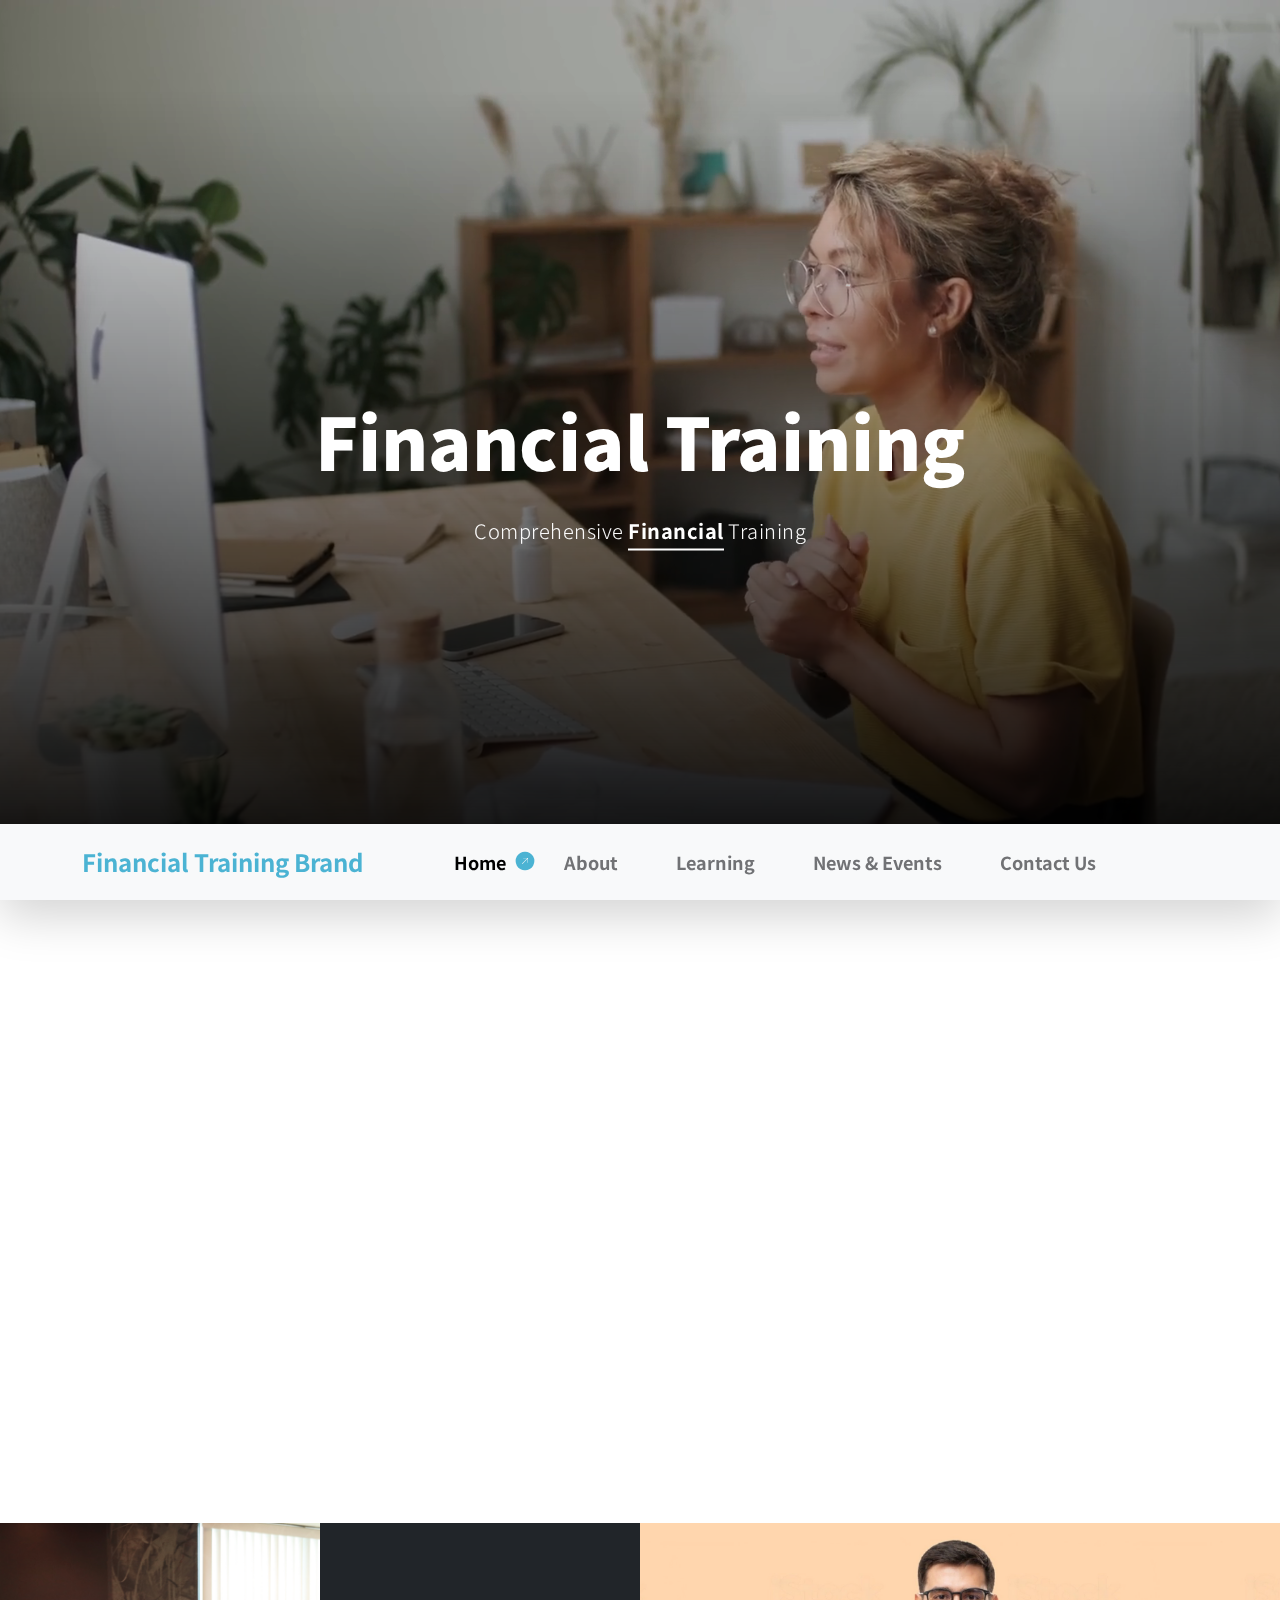
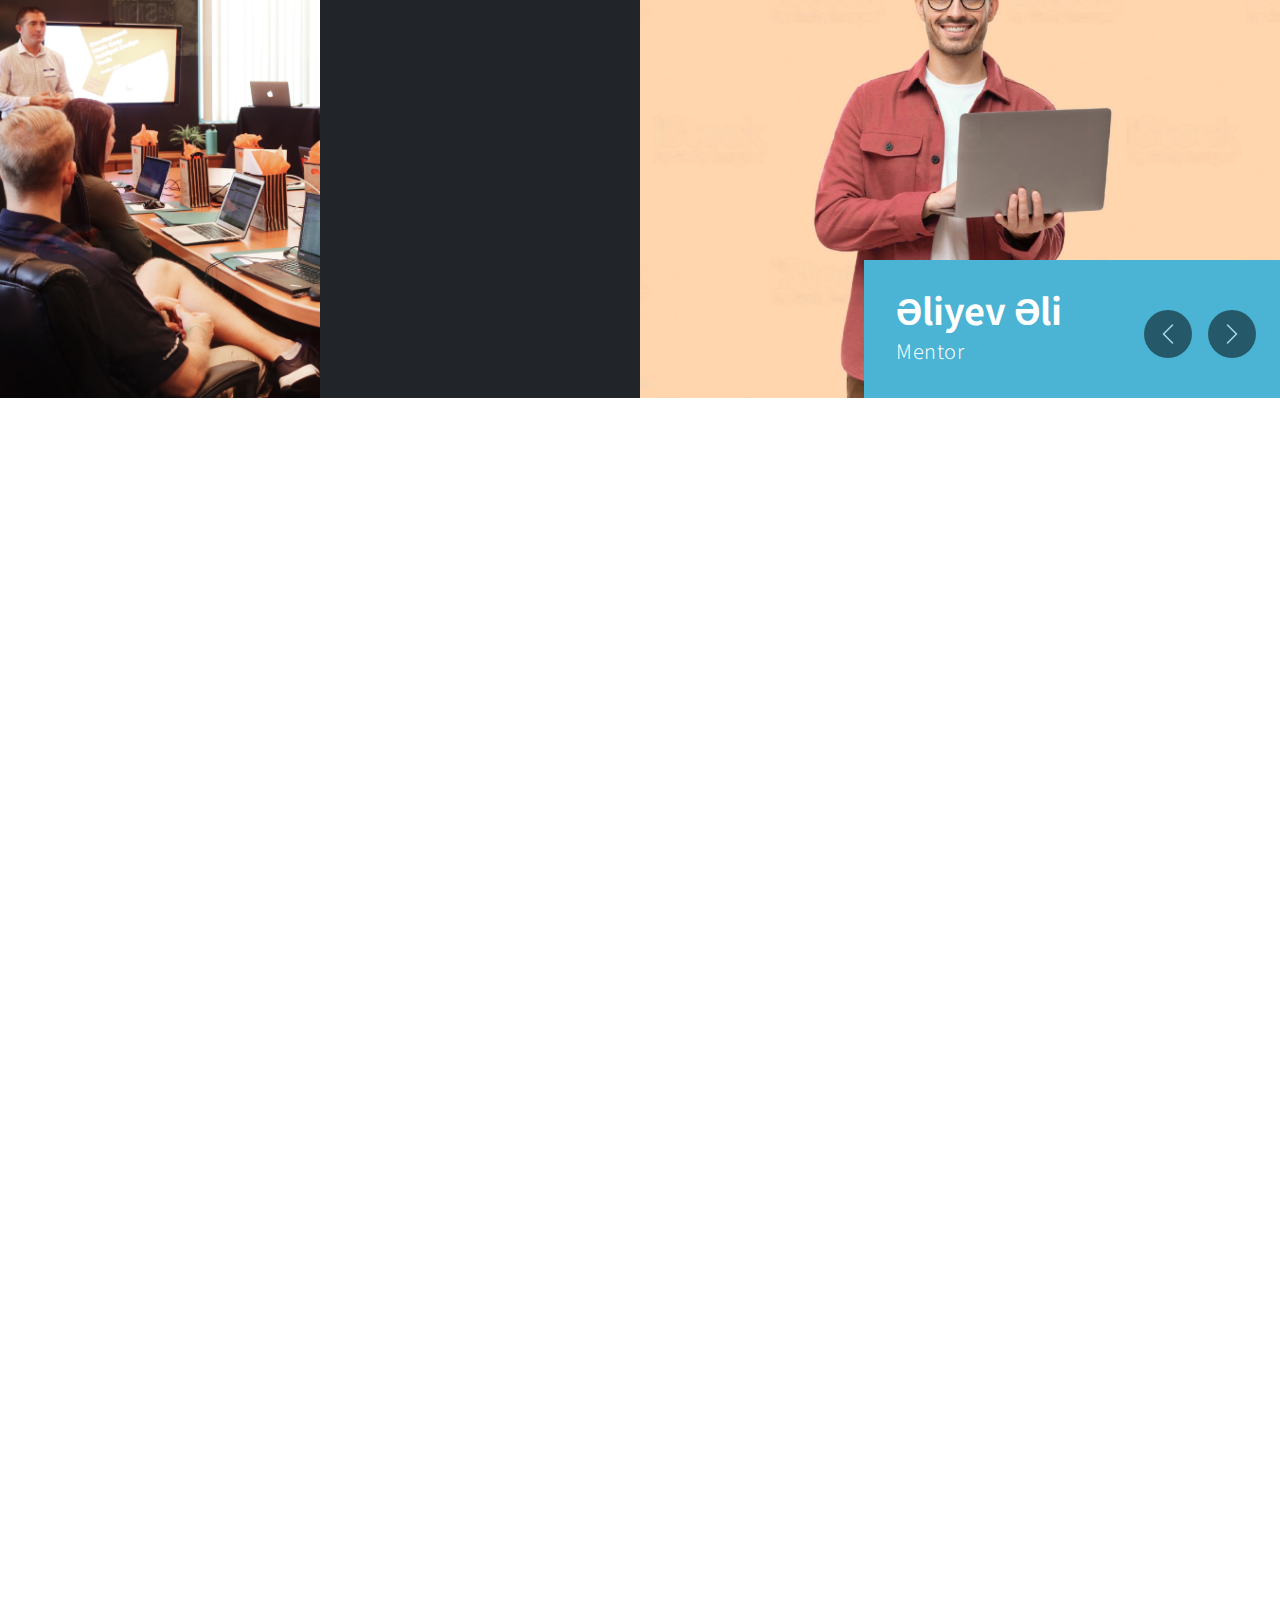
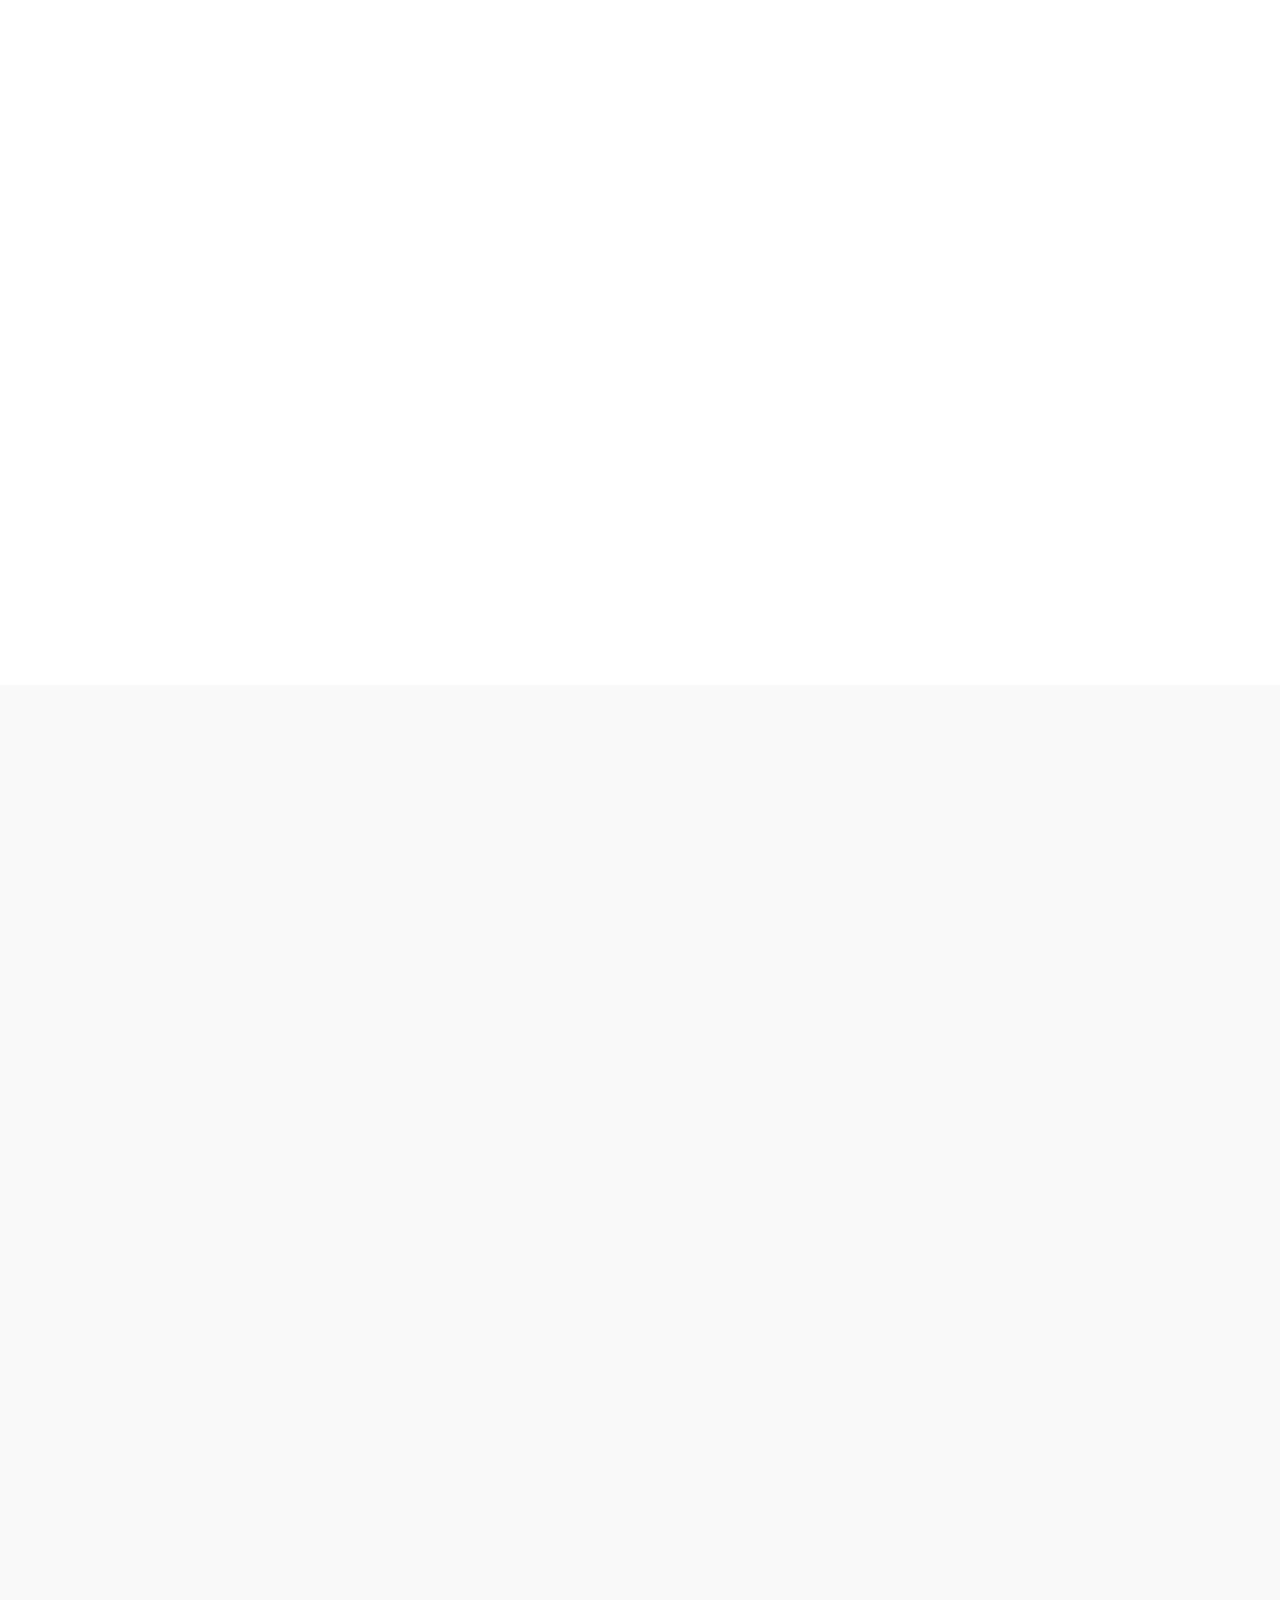
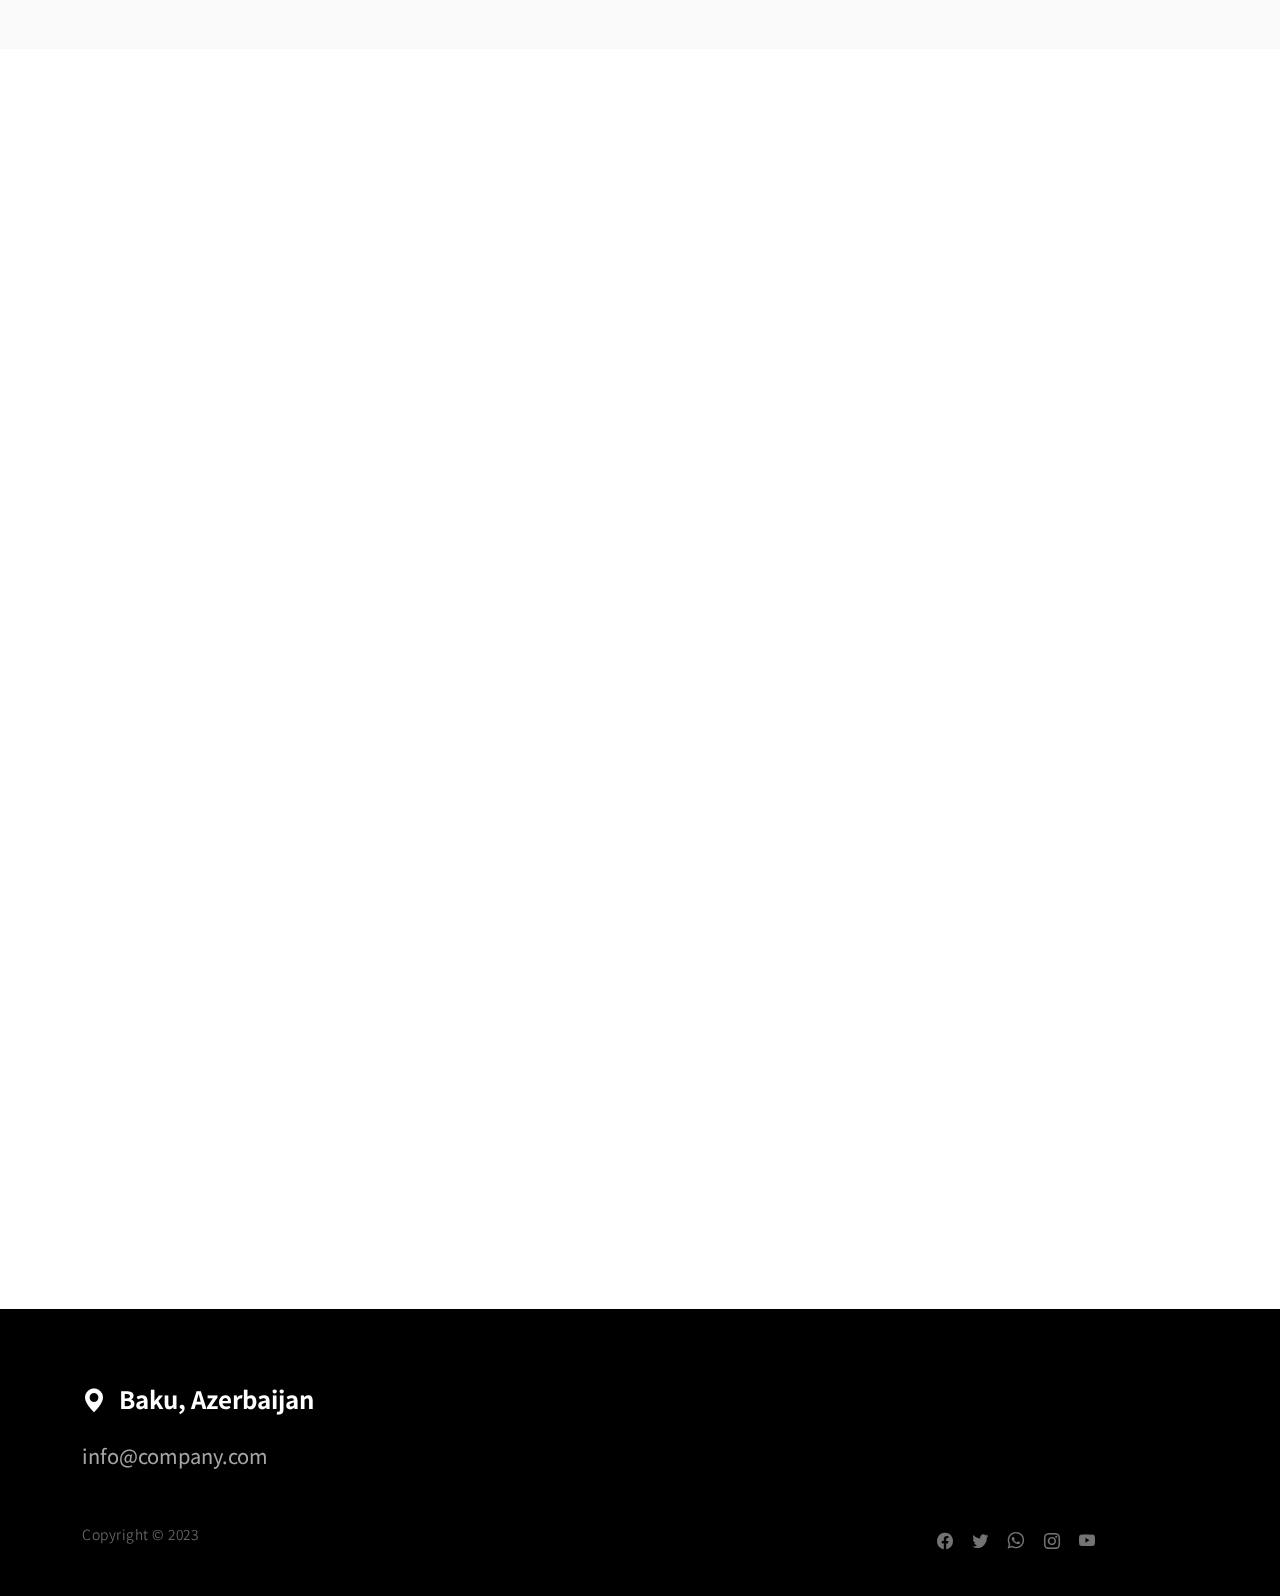
==== commit d3cc7cd9: "map width" ====
--- a/index.html
+++ b/index.html
@@ -416,9 +416,7 @@
                 </section>
 
                 <section class="google-map">
-                    <div class="container">
-                            <iframe src="https://www.google.com/maps/embed?pb=!1m18!1m12!1m3!1d48606.28988794984!2d49.872990800000004!3d40.411218500000004!2m3!1f0!2f0!3f0!3m2!1i1024!2i768!4f13.1!3m3!1m2!1s0x403088032671a5cd%3A0xf31a12d60b93e856!2z0J3QsNGA0LjQvNCw0L3QvtCyLCDQkdCw0LrRgw!5e0!3m2!1sru!2saz!4v1683706833161!5m2!1sru!2saz" width="600" height="450" style="border:0;" allowfullscreen="" loading="lazy" referrerpolicy="no-referrer-when-downgrade"></iframe>
-                    </div>                    
+                            <iframe src="https://www.google.com/maps/embed?pb=!1m18!1m12!1m3!1d48606.28988794984!2d49.872990800000004!3d40.411218500000004!2m3!1f0!2f0!3f0!3m2!1i1024!2i768!4f13.1!3m3!1m2!1s0x403088032671a5cd%3A0xf31a12d60b93e856!2z0J3QsNGA0LjQvNCw0L3QvtCyLCDQkdCw0LrRgw!5e0!3m2!1sru!2saz!4v1683706833161!5m2!1sru!2saz" style="border:0;" allowfullscreen="" loading="lazy" referrerpolicy="no-referrer-when-downgrade"></iframe>
                 </section>
             </div>
         </main>
--- a/css/style.css
+++ b/css/style.css
@@ -581,6 +581,11 @@
   filter: grayscale(100);
 }
 
+.google-map iframe {
+  width: 100% !important;
+  height: 450px;
+}
+
 /*---------------------------------------
   SITE FOOTER               
 -----------------------------------------*/
